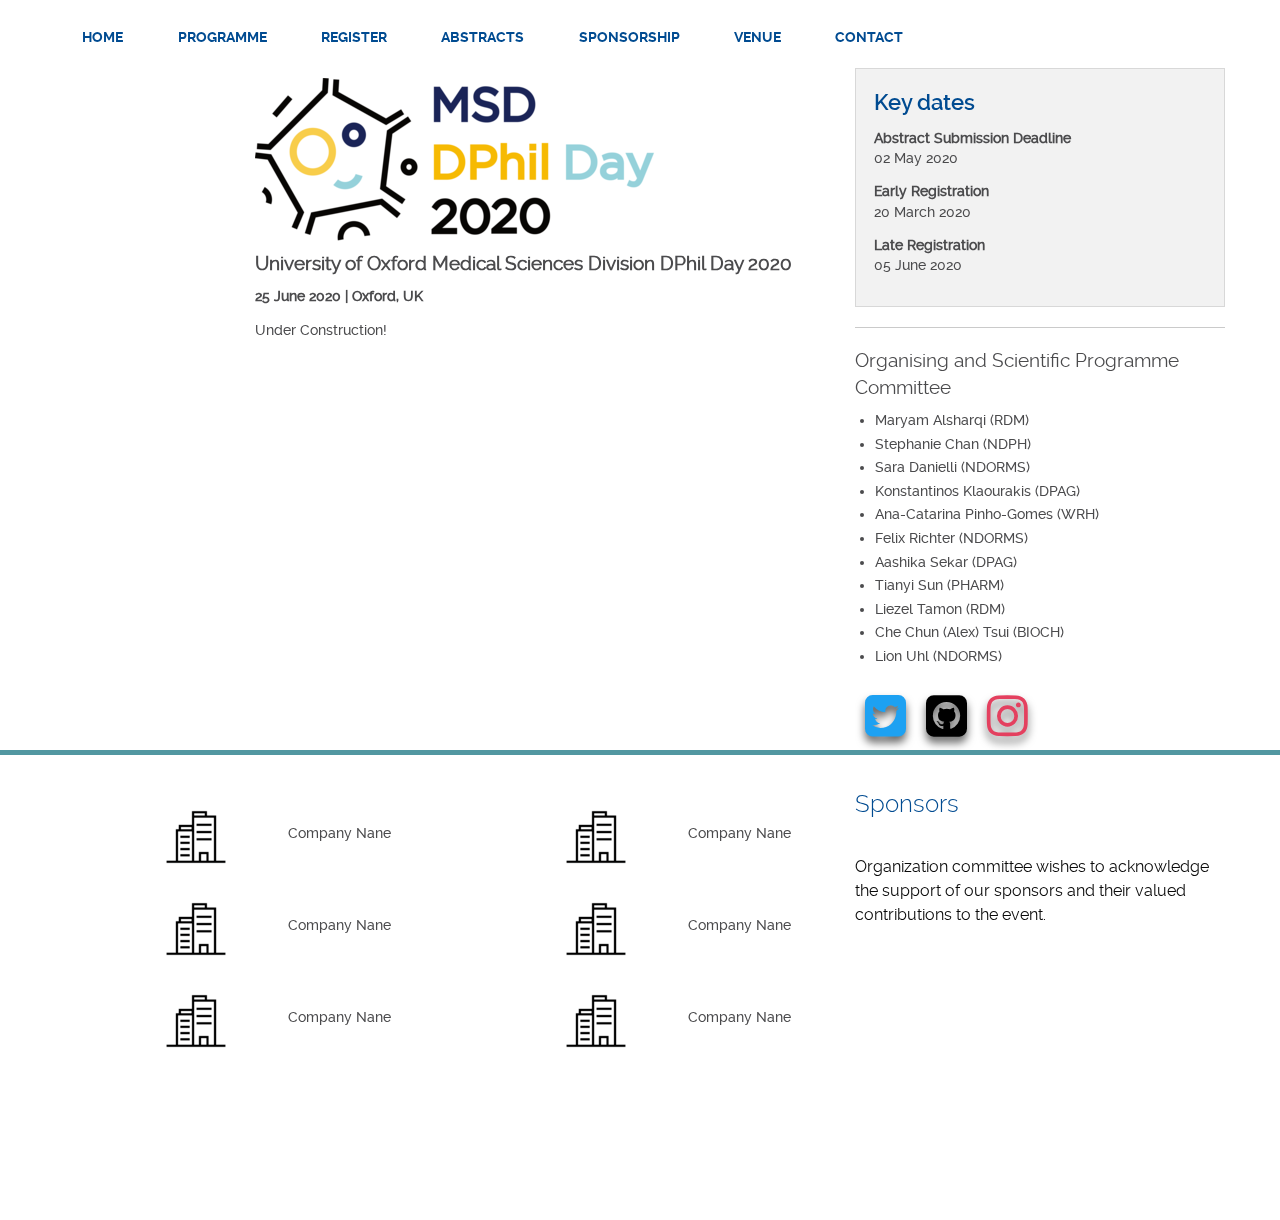
==== abstracts.html @ c2f9fc34 "Add files via upload" ====
<!DOCTYPE html>
<!--[if IE 9]><html class="lt-ie10" lang="en" > <![endif]-->
<html class="no-js" lang="en"><head>
<meta charset="utf-8">
<meta http-equiv="Content-Type" content="text/html; charset=utf-8" />
<meta name="viewport" content="width=device-width, initial-scale=1.0">    <title>MSD DPhil Day 2020</title>
<meta name="description" content="" />
<meta name="keywords" content="" />

<link rel="apple-touch-icon" sizes="180x180" href="img/favicons/apple-touch-icon.png">
<link rel="icon" type="image/png" href="img/favicons/favicon-32x32.png" sizes="32x32">
<link rel="icon" type="image/png" href="img/favicons/favicon-16x16.png" sizes="16x16">
<link rel="manifest" href="img/favicons/manifest.json">
<link rel="mask-icon" href="img/favicons/safari-pinned-tab.svg" color="#003a63">
<link rel="shortcut icon" href="favicons/favicon.ico">
<meta name="msapplication-config" content="/img/favicons/browserconfig.xml">
<meta name="theme-color" content="#003a63">

<link rel="stylesheet" href="includes/css/app.min.css">
<link rel="stylesheet" href="includes/css/foundation-icons.min.css">
<!--[if lt IE 9]>
<link rel="stylesheet" href="/includes/css/app-ie8.min.css" type="text/css" media="all">
<![endif]-->
<script src='https://www.google.com/recaptcha/api.js'></script></head>
<body>
<div class="page-container off-canvas-wrapper">
    <div class="off-canvas-wrapper-inner" data-off-canvas-wrapper>
        <div class="off-canvas position-left" id="offCanvasLeft" data-off-canvas data-position="left" data-force-top="true">
            <ul class="off-canvas-menu vertical menu" data-drilldown><li><label>Please select:</label></li><li><a href="#" data-toggle="offCanvasLeft" onclick="javascript:return null;" class='off-canvas-return'>Return to page »</a></li><li class='home-off-canvas'><a href="index.html">Home</a></li><li><a href="programme.html">Programme</a></li><li><a href="register.html">Register</a></li><li><a href="abstracts.html">Abstracts</a></li><li><a href="sponsorship.html">Sponsorship</a></li><li><a href="venue.html">Venue</a></li><li><a href="contact-us.html">Contact</a></li></ul>
        </div>

        <div class="off-canvas-content" data-off-canvas-content>
            <div class="mobile-menu hide-for-medium" data-sticky-container>
    <div class="hamburger-toggle sticky" data-sticky data-margin-top="0" data-toggle="offCanvasLeft">
        <button class="menu-icon" type="button"></button>
        <span class="hamburger-menu-text" data-toggle="offCanvasLeft">Menu</span>
    </div>
</div>


<div class="menu-bg full-width">
	<div class="row">
		<div class="small-10 columns">
            <div id="menu" class='show-for-medium'><!--menu panel--><ul><li class="home-link"><a href="index.html">Home</a></li><li><a href="programme.html">Programme</a></li><li><a href="register.html">Register</a></li><li><a href="abstracts.html">Abstracts</a></li><li><a href="sponsorship.html">Sponsorship</a></li><li><a href="venue.html">Venue</a></li><li><a href="contact-us.html">Contact</a></li></ul><!-- end of menu panel --></div>		</div>
	</div>
</div>

    
    <div class="row space-above">
        <div class="medium-2 columns">&nbsp;</div>
        <div class="medium-6 columns">
            <h2> </h2><h2><img alt=""  src="img/logo.png" /></h2>

<h3><b>University of Oxford Medical Sciences Division DPhil Day 2020</b></h3>

<p><b>25 June 2020 | Oxford, UK</b></p>

<p>Under Construction!</p>

<p>&nbsp;</p>
        </div>
        <div class="medium-4 columns">
            <div class='panel'><h2>Key dates</h2><p><strong>Abstract Submission Deadline</strong><br/>02 May 2020</p><p><strong>Early Registration</strong><br/>20 March 2020</p><p><strong>Late Registration </strong><br/>05 June 2020</p></div><h3></h3>

<p></p>

<hr />
<h3>Organising and Scientific Programme Committee</h3>

<ul>
	<li>Maryam Alsharqi (RDM)</li>
	<li>Stephanie Chan (NDPH)</li>
	<li>Sara Danielli (NDORMS)</li>
	<li>Konstantinos Klaourakis (DPAG)</li>
	<li>Ana-Catarina Pinho-Gomes (WRH)</li>
	<li>Felix Richter (NDORMS)</li>
	<li>Aashika Sekar (DPAG)</li>
	<li>Tianyi Sun (PHARM)</li>
	<li>Liezel Tamon (RDM)</li>
	<li>Che Chun (Alex) Tsui (BIOCH)</li>
	<li>Lion Uhl (NDORMS)</li>
</ul>
<link rel="stylesheet" href="https://maxcdn.bootstrapcdn.com/font-awesome/4.7.0/css/font-awesome.min.css">
<div class="wrapper">
   <a target="_blank" href="https://twitter.com/SuleymanSelim"><i class="fa fa-3x fa-twitter-square"></i></a>
   <a target="_blank" href="https://github.com/suleymanselim"><i class="fa fa-3x fa-github-square"></i></a>
   <a target="_blank" href="https://www.instagram.com/suleymanselim"><i class="fa fa-3x fa-instagram"></i>
</div></a>
        </div>
    </div>

</div><!-- end of off-canvas (normal) content-->

</div><!-- off-canvas-wrapper-inner wrapper -->

</div><!-- end of wrapper / page container-->
<!-- Footer -->
<div class="footer-full">

    <div class="row column">
        <h2></h2>
    </div>
    <div class='row'>
        <div class="medium-4 columns footer-logos">
            <div class="row s-row">
                <div class="small-7 columns"><a href="http://www.link-to-company.com/uk/" target="_blank"><img src="img/company.png" alt="Company Nane" style='height: 60px;'/></a>
                </div>
                <div class="small-5 columns"><p>Company Nane</p></div>
            </div>

            <div class="row s-row">
                <div class="small-7 columns">
                    <a href="https://www.link-to-company.com/" target="_blank"><img src="img/company.png" alt="Company Nane" style='height: 60px;'/></a>
                </div>
                <div class="small-5 columns"><p>Company Nane</p></div>
            </div>

            <div class="row s-row">
                <div class="small-7 columns">
                    <a href="http://www.link-to-company.com/" target="_blank"><img src="img/company.png" alt="Company Nane" style='height: 60px;'/></a>
                </div>
                <div class="small-5 columns"><p>Company Nane</p></div>
            </div>
        </div>
        <div class="medium-4 columns footer-logos">
            <div class="row s-row">
                <div class="small-7 columns"><a href="https://www.link-to-company.com/" target="_blank"><img alt="Company Nane" src="img/company.png"   style='height: 60px;'/></a>
                </div>
                <div class="small-5 columns"><p>Company Nane</p></div>
            </div>

            <div class="row s-row">
                <div class="small-7 columns">
                    <a href="https://www.link-to-company.com/" target="_blank"><img alt="Company Nane" src="img/company.png" style='height: 60px;'/></a>
                </div>
                <div class="small-5 columns"><p>Company Nane</p></div>
            </div>

            <div class="row s-row">
                <div class="small-7 columns">
                    <a href="http://www.link-to-company.com" target="_blank"><img src="img/company.png" alt="Company Nane" style='height: 60px;'/></a>
                </div>
                <div class="small-5 columns"><p>Company Nane</p></div>
            </div>

        </div>
        <div class="medium-4 columns">
            <p><h1>Sponsors</h1><br />
                Organization committee wishes to acknowledge the support of our sponsors and their valued contributions to the event.
            </p>
        </div>
    </div>

</body>
</html>
---- includes/css/app.min.css ----
@charset "UTF-8";@font-face{font-family:ralewayblack;src:url(/includes/fonts/raleway-black-webfont.eot);src:url(/includes/fonts/raleway-black-webfont.eot?#iefix) format("embedded-opentype"),url(/includes/fonts/raleway-black-webfont.woff2) format("woff2"),url(/includes/fonts/raleway-black-webfont.woff) format("woff"),url(/includes/fonts/raleway-black-webfont.ttf) format("truetype"),url(/includes/fonts/raleway-black-webfont.svg#ralewayblack) format("svg");font-weight:400;font-style:normal}@font-face{font-family:ralewaybold;src:url(/includes/fonts/raleway-bold-webfont.eot);src:url(/includes/fonts/raleway-bold-webfont.eot?#iefix) format("embedded-opentype"),url(/includes/fonts/raleway-bold-webfont.woff2) format("woff2"),url(/includes/fonts/raleway-bold-webfont.woff) format("woff"),url(/includes/fonts/raleway-bold-webfont.ttf) format("truetype"),url(/includes/fonts/raleway-bold-webfont.svg#ralewaybold) format("svg");font-weight:400;font-style:normal}@font-face{font-family:ralewayitalic;src:url(/includes/fonts/raleway-italic-webfont.eot);src:url(/includes/fonts/raleway-italic-webfont.eot?#iefix) format("embedded-opentype"),url(/includes/fonts/raleway-italic-webfont.woff2) format("woff2"),url(/includes/fonts/raleway-italic-webfont.woff) format("woff"),url(/includes/fonts/raleway-italic-webfont.ttf) format("truetype"),url(/includes/fonts/raleway-italic-webfont.svg#ralewayitalic) format("svg");font-weight:400;font-style:normal}@font-face{font-family:ralewaylight;src:url(/includes/fonts/raleway-light-webfont.eot);src:url(/includes/fonts/raleway-light-webfont.eot?#iefix) format("embedded-opentype"),url(/includes/fonts/raleway-light-webfont.woff2) format("woff2"),url(/includes/fonts/raleway-light-webfont.woff) format("woff"),url(/includes/fonts/raleway-light-webfont.ttf) format("truetype"),url(/includes/fonts/raleway-light-webfont.svg#ralewaylight) format("svg");font-weight:400;font-style:normal}@font-face{font-family:ralewaylight_italic;src:url(/includes/fonts/raleway-lightitalic-webfont.eot);src:url(/includes/fonts/raleway-lightitalic-webfont.eot?#iefix) format("embedded-opentype"),url(/includes/fonts/raleway-lightitalic-webfont.woff2) format("woff2"),url(/includes/fonts/raleway-lightitalic-webfont.woff) format("woff"),url(/includes/fonts/raleway-lightitalic-webfont.ttf) format("truetype"),url(/includes/fonts/raleway-lightitalic-webfont.svg#ralewaylight_italic) format("svg");font-weight:400;font-style:normal}@font-face{font-family:ralewaymedium;src:url(/includes/fonts/raleway-medium-webfont.eot);src:url(/includes/fonts/raleway-medium-webfont.eot?#iefix) format("embedded-opentype"),url(/includes/fonts/raleway-medium-webfont.woff2) format("woff2"),url(/includes/fonts/raleway-medium-webfont.woff) format("woff"),url(/includes/fonts/raleway-medium-webfont.ttf) format("truetype"),url(/includes/fonts/raleway-medium-webfont.svg#ralewaymedium) format("svg");font-weight:400;font-style:normal}@font-face{font-family:ralewaymedium_italic;src:url(/includes/fonts/raleway-mediumitalic-webfont.eot);src:url(/includes/fonts/raleway-mediumitalic-webfont.eot?#iefix) format("embedded-opentype"),url(/includes/fonts/raleway-mediumitalic-webfont.woff2) format("woff2"),url(/includes/fonts/raleway-mediumitalic-webfont.woff) format("woff"),url(/includes/fonts/raleway-mediumitalic-webfont.ttf) format("truetype"),url(/includes/fonts/raleway-mediumitalic-webfont.svg#ralewaymedium_italic) format("svg");font-weight:400;font-style:normal}@font-face{font-family:ralewayregular;src:url(/includes/fonts/raleway-regular-webfont.eot);src:url(/includes/fonts/raleway-regular-webfont.eot?#iefix) format("embedded-opentype"),url(/includes/fonts/raleway-regular-webfont.woff2) format("woff2"),url(/includes/fonts/raleway-regular-webfont.woff) format("woff"),url(/includes/fonts/raleway-regular-webfont.ttf) format("truetype"),url(/includes/fonts/raleway-regular-webfont.svg#ralewayregular) format("svg");font-weight:400;font-style:normal}@font-face{font-family:ralewaysemibold;src:url(/includes/fonts/raleway-semibold-webfont.eot);src:url(/includes/fonts/raleway-semibold-webfont.eot?#iefix) format("embedded-opentype"),url(/includes/fonts/raleway-semibold-webfont.woff2) format("woff2"),url(/includes/fonts/raleway-semibold-webfont.woff) format("woff"),url(/includes/fonts/raleway-semibold-webfont.ttf) format("truetype"),url(/includes/fonts/raleway-semibold-webfont.svg#ralewaysemibold) format("svg");font-weight:400;font-style:normal}
/*! normalize-scss | MIT/GPLv2 License | bit.ly/normalize-scss */html{font-family:sans-serif;line-height:1.15;-ms-text-size-adjust:100%;-webkit-text-size-adjust:100%}article,aside,footer,header,nav,section{display:block}h1{font-size:2em;margin:.67em 0}figcaption,figure{display:block}figure{margin:1em 40px}hr{box-sizing:content-box;overflow:visible}main{display:block}pre{font-family:monospace,monospace;font-size:1em}a{background-color:transparent;-webkit-text-decoration-skip:objects}a:active,a:hover{outline-width:0}abbr[title]{border-bottom:none;text-decoration:underline;text-decoration:underline dotted}b,strong{font-weight:inherit;font-weight:bolder}code,kbd,samp{font-family:monospace,monospace;font-size:1em}dfn{font-style:italic}mark{background-color:#ff0;color:#000}sub,sup{font-size:75%;line-height:0;position:relative;vertical-align:baseline}sub{bottom:-.25em}sup{top:-.5em}audio,video{display:inline-block}audio:not([controls]){display:none;height:0}img{border-style:none}svg:not(:root){overflow:hidden}button,input,optgroup,select,textarea{font-family:sans-serif;font-size:100%;line-height:1.15;margin:0}button{overflow:visible}button,select{text-transform:none}[type=reset],[type=submit],button,html [type=button]{-webkit-appearance:button}[type=button]::-moz-focus-inner,[type=reset]::-moz-focus-inner,[type=submit]::-moz-focus-inner,button::-moz-focus-inner{border-style:none;padding:0}[type=button]:-moz-focusring,[type=reset]:-moz-focusring,[type=submit]:-moz-focusring,button:-moz-focusring{outline:1px dotted ButtonText}input{overflow:visible}[type=checkbox],[type=radio]{box-sizing:border-box;padding:0}[type=number]::-webkit-inner-spin-button,[type=number]::-webkit-outer-spin-button{height:auto}[type=search]{-webkit-appearance:textfield;outline-offset:-2px}[type=search]::-webkit-search-cancel-button,[type=search]::-webkit-search-decoration{-webkit-appearance:none}::-webkit-file-upload-button{-webkit-appearance:button;font:inherit}fieldset{border:1px solid silver;margin:0 2px;padding:.35em .625em .75em}legend{box-sizing:border-box;display:table;padding:0;color:inherit;white-space:normal}progress{display:inline-block;vertical-align:baseline}textarea{overflow:auto}details{display:block}summary{display:list-item}menu{display:block}canvas{display:inline-block}[hidden],template{display:none}.foundation-mq{font-family:"small=0em&medium=40em&large=64em&xlarge=75em&xxlarge=90em"}html{box-sizing:border-box;font-size:100%}*,:after,:before{box-sizing:inherit}body{margin:0;padding:0;background:#fefefe;font-family:ralewayregular,Helvetica Neue,Helvetica,Roboto,Arial,sans-serif;font-weight:400;line-height:1.5;color:#0a0a0a;-webkit-font-smoothing:antialiased;-moz-osx-font-smoothing:grayscale}img{display:inline-block;vertical-align:middle;max-width:100%;height:auto;-ms-interpolation-mode:bicubic}textarea{height:auto;min-height:50px;border-radius:0}select{box-sizing:border-box;width:100%}.map_canvas embed,.map_canvas img,.map_canvas object,.mqa-display embed,.mqa-display img,.mqa-display object{max-width:none!important}button{padding:0;appearance:none;border:0;border-radius:0;background:transparent;line-height:1}[data-whatinput=mouse] button{outline:0}pre{overflow:auto}.is-visible{display:block!important}.is-hidden{display:none!important}.row{max-width:75rem;margin-right:auto;margin-left:auto}.row:after,.row:before{display:table;content:" "}.row:after{clear:both}.row.collapse>.column,.row.collapse>.columns{padding-right:0;padding-left:0}.row .row{margin-right:-.625rem;margin-left:-.625rem}@media print,screen and (min-width:40em){.row .row{margin-right:-.9375rem;margin-left:-.9375rem}}@media print,screen and (min-width:64em){.row .row{margin-right:-.9375rem;margin-left:-.9375rem}}.row .row.collapse{margin-right:0;margin-left:0}.row.expanded{max-width:none}.row.expanded .row{margin-right:auto;margin-left:auto}.row:not(.expanded) .row{max-width:none}.row.gutter-small>.column,.row.gutter-small>.columns{padding-right:.625rem;padding-left:.625rem}.row.gutter-medium>.column,.row.gutter-medium>.columns{padding-right:.9375rem;padding-left:.9375rem}.column,.columns{width:100%;float:left;padding-right:.625rem;padding-left:.625rem}@media print,screen and (min-width:40em){.column,.columns{padding-right:.9375rem;padding-left:.9375rem}}.column:last-child:not(:first-child),.columns:last-child:not(:first-child){float:right}.column.end:last-child:last-child,.end.columns:last-child:last-child{float:left}.column.row.row,.row.row.columns{float:none}.row .column.row.row,.row .row.row.columns{margin-right:0;margin-left:0;padding-right:0;padding-left:0}.small-1{width:8.33333%}.small-push-1{position:relative;left:8.33333%}.small-pull-1{position:relative;left:-8.33333%}.small-offset-0{margin-left:0}.small-2{width:16.66667%}.small-push-2{position:relative;left:16.66667%}.small-pull-2{position:relative;left:-16.66667%}.small-offset-1{margin-left:8.33333%}.small-3{width:25%}.small-push-3{position:relative;left:25%}.small-pull-3{position:relative;left:-25%}.small-offset-2{margin-left:16.66667%}.small-4{width:33.33333%}.small-push-4{position:relative;left:33.33333%}.small-pull-4{position:relative;left:-33.33333%}.small-offset-3{margin-left:25%}.small-5{width:41.66667%}.small-push-5{position:relative;left:41.66667%}.small-pull-5{position:relative;left:-41.66667%}.small-offset-4{margin-left:33.33333%}.small-6{width:50%}.small-push-6{position:relative;left:50%}.small-pull-6{position:relative;left:-50%}.small-offset-5{margin-left:41.66667%}.small-7{width:58.33333%}.small-push-7{position:relative;left:58.33333%}.small-pull-7{position:relative;left:-58.33333%}.small-offset-6{margin-left:50%}.small-8{width:66.66667%}.small-push-8{position:relative;left:66.66667%}.small-pull-8{position:relative;left:-66.66667%}.small-offset-7{margin-left:58.33333%}.small-9{width:75%}.small-push-9{position:relative;left:75%}.small-pull-9{position:relative;left:-75%}.small-offset-8{margin-left:66.66667%}.small-10{width:83.33333%}.small-push-10{position:relative;left:83.33333%}.small-pull-10{position:relative;left:-83.33333%}.small-offset-9{margin-left:75%}.small-11{width:91.66667%}.small-push-11{position:relative;left:91.66667%}.small-pull-11{position:relative;left:-91.66667%}.small-offset-10{margin-left:83.33333%}.small-12{width:100%}.small-offset-11{margin-left:91.66667%}.small-up-1>.column,.small-up-1>.columns{float:left;width:100%}.small-up-1>.column:nth-of-type(1n),.small-up-1>.columns:nth-of-type(1n){clear:none}.small-up-1>.column:nth-of-type(1n+1),.small-up-1>.columns:nth-of-type(1n+1){clear:both}.small-up-1>.column:last-child,.small-up-1>.columns:last-child{float:left}.small-up-2>.column,.small-up-2>.columns{float:left;width:50%}.small-up-2>.column:nth-of-type(1n),.small-up-2>.columns:nth-of-type(1n){clear:none}.small-up-2>.column:nth-of-type(odd),.small-up-2>.columns:nth-of-type(odd){clear:both}.small-up-2>.column:last-child,.small-up-2>.columns:last-child{float:left}.small-up-3>.column,.small-up-3>.columns{float:left;width:33.33333%}.small-up-3>.column:nth-of-type(1n),.small-up-3>.columns:nth-of-type(1n){clear:none}.small-up-3>.column:nth-of-type(3n+1),.small-up-3>.columns:nth-of-type(3n+1){clear:both}.small-up-3>.column:last-child,.small-up-3>.columns:last-child{float:left}.small-up-4>.column,.small-up-4>.columns{float:left;width:25%}.small-up-4>.column:nth-of-type(1n),.small-up-4>.columns:nth-of-type(1n){clear:none}.small-up-4>.column:nth-of-type(4n+1),.small-up-4>.columns:nth-of-type(4n+1){clear:both}.small-up-4>.column:last-child,.small-up-4>.columns:last-child{float:left}.small-up-5>.column,.small-up-5>.columns{float:left;width:20%}.small-up-5>.column:nth-of-type(1n),.small-up-5>.columns:nth-of-type(1n){clear:none}.small-up-5>.column:nth-of-type(5n+1),.small-up-5>.columns:nth-of-type(5n+1){clear:both}.small-up-5>.column:last-child,.small-up-5>.columns:last-child{float:left}.small-up-6>.column,.small-up-6>.columns{float:left;width:16.66667%}.small-up-6>.column:nth-of-type(1n),.small-up-6>.columns:nth-of-type(1n){clear:none}.small-up-6>.column:nth-of-type(6n+1),.small-up-6>.columns:nth-of-type(6n+1){clear:both}.small-up-6>.column:last-child,.small-up-6>.columns:last-child{float:left}.small-up-7>.column,.small-up-7>.columns{float:left;width:14.28571%}.small-up-7>.column:nth-of-type(1n),.small-up-7>.columns:nth-of-type(1n){clear:none}.small-up-7>.column:nth-of-type(7n+1),.small-up-7>.columns:nth-of-type(7n+1){clear:both}.small-up-7>.column:last-child,.small-up-7>.columns:last-child{float:left}.small-up-8>.column,.small-up-8>.columns{float:left;width:12.5%}.small-up-8>.column:nth-of-type(1n),.small-up-8>.columns:nth-of-type(1n){clear:none}.small-up-8>.column:nth-of-type(8n+1),.small-up-8>.columns:nth-of-type(8n+1){clear:both}.small-up-8>.column:last-child,.small-up-8>.columns:last-child{float:left}.small-collapse>.column,.small-collapse>.columns{padding-right:0;padding-left:0}.expanded.row .small-collapse.row,.small-collapse .row{margin-right:0;margin-left:0}.small-uncollapse>.column,.small-uncollapse>.columns{padding-right:.625rem;padding-left:.625rem}.small-centered{margin-right:auto;margin-left:auto}.small-centered,.small-centered:last-child:not(:first-child){float:none;clear:both}.small-pull-0,.small-push-0,.small-uncentered{position:static;float:left;margin-right:0;margin-left:0}@media print,screen and (min-width:40em){.medium-1{width:8.33333%}.medium-push-1{position:relative;left:8.33333%}.medium-pull-1{position:relative;left:-8.33333%}.medium-offset-0{margin-left:0}.medium-2{width:16.66667%}.medium-push-2{position:relative;left:16.66667%}.medium-pull-2{position:relative;left:-16.66667%}.medium-offset-1{margin-left:8.33333%}.medium-3{width:25%}.medium-push-3{position:relative;left:25%}.medium-pull-3{position:relative;left:-25%}.medium-offset-2{margin-left:16.66667%}.medium-4{width:33.33333%}.medium-push-4{position:relative;left:33.33333%}.medium-pull-4{position:relative;left:-33.33333%}.medium-offset-3{margin-left:25%}.medium-5{width:41.66667%}.medium-push-5{position:relative;left:41.66667%}.medium-pull-5{position:relative;left:-41.66667%}.medium-offset-4{margin-left:33.33333%}.medium-6{width:50%}.medium-push-6{position:relative;left:50%}.medium-pull-6{position:relative;left:-50%}.medium-offset-5{margin-left:41.66667%}.medium-7{width:58.33333%}.medium-push-7{position:relative;left:58.33333%}.medium-pull-7{position:relative;left:-58.33333%}.medium-offset-6{margin-left:50%}.medium-8{width:66.66667%}.medium-push-8{position:relative;left:66.66667%}.medium-pull-8{position:relative;left:-66.66667%}.medium-offset-7{margin-left:58.33333%}.medium-9{width:75%}.medium-push-9{position:relative;left:75%}.medium-pull-9{position:relative;left:-75%}.medium-offset-8{margin-left:66.66667%}.medium-10{width:83.33333%}.medium-push-10{position:relative;left:83.33333%}.medium-pull-10{position:relative;left:-83.33333%}.medium-offset-9{margin-left:75%}.medium-11{width:91.66667%}.medium-push-11{position:relative;left:91.66667%}.medium-pull-11{position:relative;left:-91.66667%}.medium-offset-10{margin-left:83.33333%}.medium-12{width:100%}.medium-offset-11{margin-left:91.66667%}.medium-up-1>.column,.medium-up-1>.columns{float:left;width:100%}.medium-up-1>.column:nth-of-type(1n),.medium-up-1>.columns:nth-of-type(1n){clear:none}.medium-up-1>.column:nth-of-type(1n+1),.medium-up-1>.columns:nth-of-type(1n+1){clear:both}.medium-up-1>.column:last-child,.medium-up-1>.columns:last-child{float:left}.medium-up-2>.column,.medium-up-2>.columns{float:left;width:50%}.medium-up-2>.column:nth-of-type(1n),.medium-up-2>.columns:nth-of-type(1n){clear:none}.medium-up-2>.column:nth-of-type(odd),.medium-up-2>.columns:nth-of-type(odd){clear:both}.medium-up-2>.column:last-child,.medium-up-2>.columns:last-child{float:left}.medium-up-3>.column,.medium-up-3>.columns{float:left;width:33.33333%}.medium-up-3>.column:nth-of-type(1n),.medium-up-3>.columns:nth-of-type(1n){clear:none}.medium-up-3>.column:nth-of-type(3n+1),.medium-up-3>.columns:nth-of-type(3n+1){clear:both}.medium-up-3>.column:last-child,.medium-up-3>.columns:last-child{float:left}.medium-up-4>.column,.medium-up-4>.columns{float:left;width:25%}.medium-up-4>.column:nth-of-type(1n),.medium-up-4>.columns:nth-of-type(1n){clear:none}.medium-up-4>.column:nth-of-type(4n+1),.medium-up-4>.columns:nth-of-type(4n+1){clear:both}.medium-up-4>.column:last-child,.medium-up-4>.columns:last-child{float:left}.medium-up-5>.column,.medium-up-5>.columns{float:left;width:20%}.medium-up-5>.column:nth-of-type(1n),.medium-up-5>.columns:nth-of-type(1n){clear:none}.medium-up-5>.column:nth-of-type(5n+1),.medium-up-5>.columns:nth-of-type(5n+1){clear:both}.medium-up-5>.column:last-child,.medium-up-5>.columns:last-child{float:left}.medium-up-6>.column,.medium-up-6>.columns{float:left;width:16.66667%}.medium-up-6>.column:nth-of-type(1n),.medium-up-6>.columns:nth-of-type(1n){clear:none}.medium-up-6>.column:nth-of-type(6n+1),.medium-up-6>.columns:nth-of-type(6n+1){clear:both}.medium-up-6>.column:last-child,.medium-up-6>.columns:last-child{float:left}.medium-up-7>.column,.medium-up-7>.columns{float:left;width:14.28571%}.medium-up-7>.column:nth-of-type(1n),.medium-up-7>.columns:nth-of-type(1n){clear:none}.medium-up-7>.column:nth-of-type(7n+1),.medium-up-7>.columns:nth-of-type(7n+1){clear:both}.medium-up-7>.column:last-child,.medium-up-7>.columns:last-child{float:left}.medium-up-8>.column,.medium-up-8>.columns{float:left;width:12.5%}.medium-up-8>.column:nth-of-type(1n),.medium-up-8>.columns:nth-of-type(1n){clear:none}.medium-up-8>.column:nth-of-type(8n+1),.medium-up-8>.columns:nth-of-type(8n+1){clear:both}.medium-up-8>.column:last-child,.medium-up-8>.columns:last-child{float:left}.medium-collapse>.column,.medium-collapse>.columns{padding-right:0;padding-left:0}.expanded.row .medium-collapse.row,.medium-collapse .row{margin-right:0;margin-left:0}.medium-uncollapse>.column,.medium-uncollapse>.columns{padding-right:.9375rem;padding-left:.9375rem}.medium-centered{margin-right:auto;margin-left:auto}.medium-centered,.medium-centered:last-child:not(:first-child){float:none;clear:both}.medium-pull-0,.medium-push-0,.medium-uncentered{position:static;float:left;margin-right:0;margin-left:0}}@media print,screen and (min-width:64em){.large-1{width:8.33333%}.large-push-1{position:relative;left:8.33333%}.large-pull-1{position:relative;left:-8.33333%}.large-offset-0{margin-left:0}.large-2{width:16.66667%}.large-push-2{position:relative;left:16.66667%}.large-pull-2{position:relative;left:-16.66667%}.large-offset-1{margin-left:8.33333%}.large-3{width:25%}.large-push-3{position:relative;left:25%}.large-pull-3{position:relative;left:-25%}.large-offset-2{margin-left:16.66667%}.large-4{width:33.33333%}.large-push-4{position:relative;left:33.33333%}.large-pull-4{position:relative;left:-33.33333%}.large-offset-3{margin-left:25%}.large-5{width:41.66667%}.large-push-5{position:relative;left:41.66667%}.large-pull-5{position:relative;left:-41.66667%}.large-offset-4{margin-left:33.33333%}.large-6{width:50%}.large-push-6{position:relative;left:50%}.large-pull-6{position:relative;left:-50%}.large-offset-5{margin-left:41.66667%}.large-7{width:58.33333%}.large-push-7{position:relative;left:58.33333%}.large-pull-7{position:relative;left:-58.33333%}.large-offset-6{margin-left:50%}.large-8{width:66.66667%}.large-push-8{position:relative;left:66.66667%}.large-pull-8{position:relative;left:-66.66667%}.large-offset-7{margin-left:58.33333%}.large-9{width:75%}.large-push-9{position:relative;left:75%}.large-pull-9{position:relative;left:-75%}.large-offset-8{margin-left:66.66667%}.large-10{width:83.33333%}.large-push-10{position:relative;left:83.33333%}.large-pull-10{position:relative;left:-83.33333%}.large-offset-9{margin-left:75%}.large-11{width:91.66667%}.large-push-11{position:relative;left:91.66667%}.large-pull-11{position:relative;left:-91.66667%}.large-offset-10{margin-left:83.33333%}.large-12{width:100%}.large-offset-11{margin-left:91.66667%}.large-up-1>.column,.large-up-1>.columns{float:left;width:100%}.large-up-1>.column:nth-of-type(1n),.large-up-1>.columns:nth-of-type(1n){clear:none}.large-up-1>.column:nth-of-type(1n+1),.large-up-1>.columns:nth-of-type(1n+1){clear:both}.large-up-1>.column:last-child,.large-up-1>.columns:last-child{float:left}.large-up-2>.column,.large-up-2>.columns{float:left;width:50%}.large-up-2>.column:nth-of-type(1n),.large-up-2>.columns:nth-of-type(1n){clear:none}.large-up-2>.column:nth-of-type(odd),.large-up-2>.columns:nth-of-type(odd){clear:both}.large-up-2>.column:last-child,.large-up-2>.columns:last-child{float:left}.large-up-3>.column,.large-up-3>.columns{float:left;width:33.33333%}.large-up-3>.column:nth-of-type(1n),.large-up-3>.columns:nth-of-type(1n){clear:none}.large-up-3>.column:nth-of-type(3n+1),.large-up-3>.columns:nth-of-type(3n+1){clear:both}.large-up-3>.column:last-child,.large-up-3>.columns:last-child{float:left}.large-up-4>.column,.large-up-4>.columns{float:left;width:25%}.large-up-4>.column:nth-of-type(1n),.large-up-4>.columns:nth-of-type(1n){clear:none}.large-up-4>.column:nth-of-type(4n+1),.large-up-4>.columns:nth-of-type(4n+1){clear:both}.large-up-4>.column:last-child,.large-up-4>.columns:last-child{float:left}.large-up-5>.column,.large-up-5>.columns{float:left;width:20%}.large-up-5>.column:nth-of-type(1n),.large-up-5>.columns:nth-of-type(1n){clear:none}.large-up-5>.column:nth-of-type(5n+1),.large-up-5>.columns:nth-of-type(5n+1){clear:both}.large-up-5>.column:last-child,.large-up-5>.columns:last-child{float:left}.large-up-6>.column,.large-up-6>.columns{float:left;width:16.66667%}.large-up-6>.column:nth-of-type(1n),.large-up-6>.columns:nth-of-type(1n){clear:none}.large-up-6>.column:nth-of-type(6n+1),.large-up-6>.columns:nth-of-type(6n+1){clear:both}.large-up-6>.column:last-child,.large-up-6>.columns:last-child{float:left}.large-up-7>.column,.large-up-7>.columns{float:left;width:14.28571%}.large-up-7>.column:nth-of-type(1n),.large-up-7>.columns:nth-of-type(1n){clear:none}.large-up-7>.column:nth-of-type(7n+1),.large-up-7>.columns:nth-of-type(7n+1){clear:both}.large-up-7>.column:last-child,.large-up-7>.columns:last-child{float:left}.large-up-8>.column,.large-up-8>.columns{float:left;width:12.5%}.large-up-8>.column:nth-of-type(1n),.large-up-8>.columns:nth-of-type(1n){clear:none}.large-up-8>.column:nth-of-type(8n+1),.large-up-8>.columns:nth-of-type(8n+1){clear:both}.large-up-8>.column:last-child,.large-up-8>.columns:last-child{float:left}.large-collapse>.column,.large-collapse>.columns{padding-right:0;padding-left:0}.expanded.row .large-collapse.row,.large-collapse .row{margin-right:0;margin-left:0}.large-uncollapse>.column,.large-uncollapse>.columns{padding-right:.9375rem;padding-left:.9375rem}.large-centered{margin-right:auto;margin-left:auto}.large-centered,.large-centered:last-child:not(:first-child){float:none;clear:both}.large-pull-0,.large-push-0,.large-uncentered{position:static;float:left;margin-right:0;margin-left:0}}.column-block{margin-bottom:1.25rem}.column-block>:last-child{margin-bottom:0}@media print,screen and (min-width:40em){.column-block{margin-bottom:1.875rem}.column-block>:last-child{margin-bottom:0}}blockquote,dd,div,dl,dt,form,h1,h2,h3,h4,h5,h6,li,ol,p,pre,td,th,ul{margin:0;padding:0}p{margin-bottom:1rem;font-size:inherit;line-height:1.6;text-rendering:optimizeLegibility}em,i{font-style:italic}b,em,i,strong{line-height:inherit}b,strong{font-weight:700}small{font-size:80%;line-height:inherit}h1,h2,h3,h4,h5,h6{font-family:ralewayregular,Helvetica Neue,Helvetica,Roboto,Arial,sans-serif;font-style:normal;font-weight:400;color:inherit;text-rendering:optimizeLegibility}h1 small,h2 small,h3 small,h4 small,h5 small,h6 small{line-height:0;color:#cacaca}h1,h2{line-height:1.4;margin-top:0;margin-bottom:.5rem}h2{font-size:1.25rem}h3{font-size:1.1875rem}h3,h4{line-height:1.4;margin-top:0;margin-bottom:.5rem}h4{font-size:1.125rem}h5{font-size:1.0625rem}h5,h6{line-height:1.4;margin-top:0;margin-bottom:.5rem}h6{font-size:1rem}@media print,screen and (min-width:40em){h1{font-size:3rem}h2{font-size:2.5rem}h3{font-size:1.9375rem}h4{font-size:1.5625rem}h5{font-size:1.25rem}h6{font-size:1rem}}a{line-height:inherit;color:#006991;text-decoration:none;cursor:pointer}a:focus,a:hover{color:#005a7d}a img{border:0}hr{clear:both;max-width:75rem;height:0;margin:1.25rem auto;border-top:0;border-right:0;border-bottom:1px solid #cacaca;border-left:0}dl,ol,ul{margin-bottom:1rem;list-style-position:outside;line-height:1.6}li{font-size:inherit}ul{list-style-type:disc}ol,ul{margin-left:1.25rem}ol ol,ol ul,ul ol,ul ul{margin-left:1.25rem;margin-bottom:0}dl{margin-bottom:1rem}dl dt{margin-bottom:.3rem;font-weight:700}blockquote{margin:0 0 1rem;padding:.5625rem 1.25rem 0 1.1875rem;border-left:1px solid #cacaca}blockquote,blockquote p{line-height:1.6;color:#8a8a8a}cite{display:block;font-size:.8125rem;color:#8a8a8a}cite:before{content:"— "}abbr{border-bottom:1px dotted #0a0a0a;color:#0a0a0a;cursor:help}figure{margin:0}code{padding:.125rem .3125rem .0625rem;border:1px solid #cacaca;font-weight:400}code,kbd{background-color:#e6e6e6;font-family:Consolas,Liberation Mono,Courier,monospace;color:#0a0a0a}kbd{margin:0;padding:.125rem .25rem 0}.subheader{margin-top:.2rem;margin-bottom:.5rem;font-weight:400;line-height:1.4;color:#8a8a8a}.lead{font-size:125%;line-height:1.6}.stat{font-size:2.5rem;line-height:1}p+.stat{margin-top:-1rem}.no-bullet{margin-left:0;list-style:none}.text-left{text-align:left}.text-right{text-align:right}.text-center{text-align:center}.text-justify{text-align:justify}@media print,screen and (min-width:40em){.medium-text-left{text-align:left}.medium-text-right{text-align:right}.medium-text-center{text-align:center}.medium-text-justify{text-align:justify}}@media print,screen and (min-width:64em){.large-text-left{text-align:left}.large-text-right{text-align:right}.large-text-center{text-align:center}.large-text-justify{text-align:justify}}.show-for-print{display:none!important}@media print{*{background:transparent!important;box-shadow:none!important;color:#000!important;text-shadow:none!important}.show-for-print{display:block!important}.hide-for-print{display:none!important}table.show-for-print{display:table!important}thead.show-for-print{display:table-header-group!important}tbody.show-for-print{display:table-row-group!important}tr.show-for-print{display:table-row!important}td.show-for-print,th.show-for-print{display:table-cell!important}a,a:visited{text-decoration:underline}a[href]:after{content:" (" attr(href) ")"}.ir a:after,a[href^="#"]:after,a[href^="javascript:"]:after{content:""}abbr[title]:after{content:" (" attr(title) ")"}blockquote,pre{border:1px solid #8a8a8a;page-break-inside:avoid}thead{display:table-header-group}img,tr{page-break-inside:avoid}img{max-width:100%!important}@page{margin:.5cm}h2,h3,p{orphans:3;widows:3}h2,h3{page-break-after:avoid}.print-break-inside{page-break-inside:auto}}[type=color],[type=date],[type=datetime-local],[type=datetime],[type=email],[type=month],[type=number],[type=password],[type=search],[type=tel],[type=text],[type=time],[type=url],[type=week],textarea{display:block;box-sizing:border-box;width:100%;height:2.4375rem;margin:0 0 1rem;padding:.5rem;border:1px solid #cacaca;border-radius:0;background-color:#fefefe;box-shadow:inset 0 1px 2px hsla(0,0%,4%,.1);font-family:inherit;font-size:1rem;font-weight:400;color:#0a0a0a;transition:box-shadow .5s,border-color .25s ease-in-out;appearance:none}[type=color]:focus,[type=date]:focus,[type=datetime-local]:focus,[type=datetime]:focus,[type=email]:focus,[type=month]:focus,[type=number]:focus,[type=password]:focus,[type=search]:focus,[type=tel]:focus,[type=text]:focus,[type=time]:focus,[type=url]:focus,[type=week]:focus,textarea:focus{outline:none;border:1px solid #8a8a8a;background-color:#fefefe;box-shadow:0 0 5px #cacaca;transition:box-shadow .5s,border-color .25s ease-in-out}textarea{max-width:100%}textarea[rows]{height:auto}input::placeholder,textarea::placeholder{color:#cacaca}input:disabled,input[readonly],textarea:disabled,textarea[readonly]{background-color:#e6e6e6;cursor:not-allowed}[type=button],[type=submit]{appearance:none;border-radius:0}input[type=search]{box-sizing:border-box}[type=checkbox],[type=file],[type=radio]{margin:0 0 1rem}[type=checkbox]+label,[type=radio]+label{display:inline-block;vertical-align:baseline;margin-left:.5rem;margin-right:1rem;margin-bottom:0}[type=checkbox]+label[for],[type=radio]+label[for]{cursor:pointer}label>[type=checkbox],label>[type=radio]{margin-right:.5rem}[type=file]{width:100%}label{display:block;margin:0;font-size:.875rem;font-weight:400;line-height:1.8;color:#0a0a0a}label.middle{margin:0 0 1rem;padding:.5625rem 0}.help-text{margin-top:-.5rem;font-size:.8125rem;font-style:italic;color:#0a0a0a}.input-group{display:table;width:100%;margin-bottom:1rem}.input-group>:first-child,.input-group>:last-child>*{border-radius:0 0 0 0}.input-group-button,.input-group-button a,.input-group-button button,.input-group-button input,.input-group-button label,.input-group-field,.input-group-label{margin:0;white-space:nowrap;display:table-cell;vertical-align:middle}.input-group-label{padding:0 1rem;border:1px solid #cacaca;background:#e6e6e6;color:#0a0a0a;text-align:center;white-space:nowrap;width:1%;height:100%}.input-group-label:first-child{border-right:0}.input-group-label:last-child{border-left:0}.input-group-field{border-radius:0;height:2.5rem}.input-group-button{padding-top:0;padding-bottom:0;text-align:center;width:1%;height:100%}.input-group-button a,.input-group-button button,.input-group-button input,.input-group-button label{height:2.5rem;padding-top:0;padding-bottom:0;font-size:1rem}.input-group .input-group-button{display:table-cell}fieldset{margin:0;padding:0;border:0}legend{max-width:100%;margin-bottom:.5rem}.fieldset{margin:1.125rem 0;padding:1.25rem;border:1px solid #cacaca}.fieldset legend{margin:0;margin-left:-.1875rem;padding:0 .1875rem;background:#fefefe}select{height:2.4375rem;margin:0 0 1rem;padding:.5rem;appearance:none;border:1px solid #cacaca;border-radius:0;background-color:#fefefe;font-family:inherit;font-size:1rem;line-height:normal;color:#0a0a0a;background-image:url("data:image/svg+xml;utf8,<svg xmlns='http://www.w3.org/2000/svg' version='1.1' width='32' height='24' viewBox='0 0 32 24'><polygon points='0,0 32,0 16,24' style='fill: rgb%28138, 138, 138%29'></polygon></svg>");background-origin:content-box;background-position:right -1rem center;background-repeat:no-repeat;background-size:9px 6px;padding-right:1.5rem;transition:box-shadow .5s,border-color .25s ease-in-out}@media screen and (min-width:0\0){select{background-image:url("[data-uri]")}}select:focus{outline:none;border:1px solid #8a8a8a;background-color:#fefefe;box-shadow:0 0 5px #cacaca;transition:box-shadow .5s,border-color .25s ease-in-out}select:disabled{background-color:#e6e6e6;cursor:not-allowed}select::-ms-expand{display:none}select[multiple]{height:auto;background-image:none}.is-invalid-input:not(:focus){border-color:#ec5840;background-color:#fcedeb}.is-invalid-input:not(:focus)::placeholder{color:#ec5840}.form-error,.is-invalid-label{color:#ec5840}.form-error{display:none;margin-top:-.5rem;margin-bottom:1rem;font-size:.75rem;font-weight:700}.form-error.is-visible{display:block}.button{display:inline-block;vertical-align:middle;margin:0 0 1rem;padding:.85em 1em;-webkit-appearance:none;border:1px solid transparent;border-radius:0;transition:background-color .25s ease-out,color .25s ease-out;font-size:.9rem;line-height:1;text-align:center;cursor:pointer;background-color:#006991;color:#fefefe}[data-whatinput=mouse] .button{outline:0}.button:focus,.button:hover{background-color:#00597b;color:#fefefe}.button.tiny{font-size:.6rem}.button.small{font-size:.75rem}.button.large{font-size:1.25rem}.button.expanded{display:block;width:100%;margin-right:0;margin-left:0}.button.primary{background-color:#006991;color:#fefefe}.button.primary:focus,.button.primary:hover{background-color:#005474;color:#fefefe}.button.secondary{background-color:#24b1aa;color:#0a0a0a}.button.secondary:focus,.button.secondary:hover{background-color:#1d8e88;color:#0a0a0a}.button.success{background-color:#3adb76;color:#0a0a0a}.button.success:focus,.button.success:hover{background-color:#22bb5b;color:#0a0a0a}.button.warning{background-color:#ffae00;color:#0a0a0a}.button.warning:focus,.button.warning:hover{background-color:#cc8b00;color:#0a0a0a}.button.alert{background-color:#ec5840;color:#0a0a0a}.button.alert:focus,.button.alert:hover{background-color:#da3116;color:#0a0a0a}.button.hollow{border:1px solid #006991;color:#006991}.button.hollow,.button.hollow:focus,.button.hollow:hover{background-color:transparent}.button.hollow:focus,.button.hollow:hover{border-color:#003549;color:#003549}.button.hollow.primary{border:1px solid #006991;color:#006991}.button.hollow.primary:focus,.button.hollow.primary:hover{border-color:#003549;color:#003549}.button.hollow.secondary{border:1px solid #24b1aa;color:#24b1aa}.button.hollow.secondary:focus,.button.hollow.secondary:hover{border-color:#125955;color:#125955}.button.hollow.success{border:1px solid #3adb76;color:#3adb76}.button.hollow.success:focus,.button.hollow.success:hover{border-color:#157539;color:#157539}.button.hollow.warning{border:1px solid #ffae00;color:#ffae00}.button.hollow.warning:focus,.button.hollow.warning:hover{border-color:#805700;color:#805700}.button.hollow.alert{border:1px solid #ec5840;color:#ec5840}.button.hollow.alert:focus,.button.hollow.alert:hover{border-color:#881f0e;color:#881f0e}.button.disabled,.button[disabled]{opacity:.25;cursor:not-allowed}.button.disabled,.button.disabled:focus,.button.disabled:hover,.button[disabled],.button[disabled]:focus,.button[disabled]:hover{background-color:#006991;color:#fefefe}.button.disabled.primary,.button[disabled].primary{opacity:.25;cursor:not-allowed}.button.disabled.primary,.button.disabled.primary:focus,.button.disabled.primary:hover,.button[disabled].primary,.button[disabled].primary:focus,.button[disabled].primary:hover{background-color:#006991;color:#fefefe}.button.disabled.secondary,.button[disabled].secondary{opacity:.25;cursor:not-allowed}.button.disabled.secondary,.button.disabled.secondary:focus,.button.disabled.secondary:hover,.button[disabled].secondary,.button[disabled].secondary:focus,.button[disabled].secondary:hover{background-color:#24b1aa;color:#0a0a0a}.button.disabled.success,.button[disabled].success{opacity:.25;cursor:not-allowed}.button.disabled.success,.button.disabled.success:focus,.button.disabled.success:hover,.button[disabled].success,.button[disabled].success:focus,.button[disabled].success:hover{background-color:#3adb76;color:#0a0a0a}.button.disabled.warning,.button[disabled].warning{opacity:.25;cursor:not-allowed}.button.disabled.warning,.button.disabled.warning:focus,.button.disabled.warning:hover,.button[disabled].warning,.button[disabled].warning:focus,.button[disabled].warning:hover{background-color:#ffae00;color:#0a0a0a}.button.disabled.alert,.button[disabled].alert{opacity:.25;cursor:not-allowed}.button.disabled.alert,.button.disabled.alert:focus,.button.disabled.alert:hover,.button[disabled].alert,.button[disabled].alert:focus,.button[disabled].alert:hover{background-color:#ec5840;color:#0a0a0a}.button.dropdown:after{display:block;width:0;height:0;border:.4em inset;content:"";border-bottom-width:0;border-top-style:solid;border-color:#fefefe transparent transparent;position:relative;top:.4em;display:inline-block;float:right;margin-left:1em}.button.dropdown.hollow.primary:after,.button.dropdown.hollow:after{border-top-color:#006991}.button.dropdown.hollow.secondary:after{border-top-color:#24b1aa}.button.dropdown.hollow.success:after{border-top-color:#3adb76}.button.dropdown.hollow.warning:after{border-top-color:#ffae00}.button.dropdown.hollow.alert:after{border-top-color:#ec5840}.button.arrow-only:after{top:-.1em;float:none;margin-left:0}.accordion{margin-left:0;background:#fefefe;list-style-type:none}.accordion-item:first-child>:first-child,.accordion-item:last-child>:last-child{border-radius:0 0 0 0}.accordion-title{position:relative;display:block;padding:1.25rem 1rem;border:1px solid #e6e6e6;border-bottom:0;font-size:.75rem;line-height:1;color:#006991}:last-child:not(.is-active)>.accordion-title{border-bottom:1px solid #e6e6e6;border-radius:0 0 0 0}.accordion-title:focus,.accordion-title:hover{background-color:#e6e6e6}.accordion-title:before{position:absolute;top:50%;right:1rem;margin-top:-.5rem;content:"+"}.is-active>.accordion-title:before{content:"\2013"}.accordion-content{display:none;padding:1rem;border:1px solid #e6e6e6;border-bottom:0;background-color:#fefefe;color:#0a0a0a}:last-child>.accordion-content:last-child{border-bottom:1px solid #e6e6e6}.is-accordion-submenu-parent>a{position:relative}.is-accordion-submenu-parent>a:after{display:block;width:0;height:0;border:6px inset;content:"";border-bottom-width:0;border-top-style:solid;border-color:#006991 transparent transparent;position:absolute;top:50%;margin-top:-3px;right:1rem}.is-accordion-submenu-parent[aria-expanded=true]>a:after{transform:rotate(180deg);transform-origin:50% 50%}.badge{display:inline-block;min-width:2.1em;padding:.3em;border-radius:50%;font-size:.6rem;text-align:center}.badge,.badge.primary{background:#006991;color:#fefefe}.badge.secondary{background:#24b1aa;color:#0a0a0a}.badge.success{background:#3adb76;color:#0a0a0a}.badge.warning{background:#ffae00;color:#0a0a0a}.badge.alert{background:#ec5840;color:#0a0a0a}.breadcrumbs{margin:0 0 1rem;list-style:none}.breadcrumbs:after,.breadcrumbs:before{display:table;content:" "}.breadcrumbs:after{clear:both}.breadcrumbs li{float:left;font-size:.6875rem;color:#0a0a0a;cursor:default;text-transform:uppercase}.breadcrumbs li:not(:last-child):after{position:relative;top:1px;margin:0 .75rem;opacity:1;content:"/";color:#cacaca}.breadcrumbs a{color:#006991}.breadcrumbs a:hover{text-decoration:underline}.breadcrumbs .disabled{color:#cacaca;cursor:not-allowed}.button-group{margin-bottom:1rem;font-size:0}.button-group:after,.button-group:before{display:table;content:" "}.button-group:after{clear:both}.button-group .button{margin:0;margin-right:1px;margin-bottom:1px;font-size:.9rem}.button-group .button:last-child{margin-right:0}.button-group.tiny .button{font-size:.6rem}.button-group.small .button{font-size:.75rem}.button-group.large .button{font-size:1.25rem}.button-group.expanded{margin-right:-1px}.button-group.expanded:after,.button-group.expanded:before{display:none}.button-group.expanded .button:first-child:last-child{width:100%}.button-group.expanded .button:first-child:nth-last-child(2),.button-group.expanded .button:first-child:nth-last-child(2):first-child:nth-last-child(2)~.button{display:inline-block;width:calc(50% - 1px);margin-right:1px}.button-group.expanded .button:first-child:nth-last-child(2):first-child:nth-last-child(2)~.button:last-child,.button-group.expanded .button:first-child:nth-last-child(2):last-child{margin-right:-6px}.button-group.expanded .button:first-child:nth-last-child(3),.button-group.expanded .button:first-child:nth-last-child(3):first-child:nth-last-child(3)~.button{display:inline-block;width:calc(33.33333% - 1px);margin-right:1px}.button-group.expanded .button:first-child:nth-last-child(3):first-child:nth-last-child(3)~.button:last-child,.button-group.expanded .button:first-child:nth-last-child(3):last-child{margin-right:-6px}.button-group.expanded .button:first-child:nth-last-child(4),.button-group.expanded .button:first-child:nth-last-child(4):first-child:nth-last-child(4)~.button{display:inline-block;width:calc(25% - 1px);margin-right:1px}.button-group.expanded .button:first-child:nth-last-child(4):first-child:nth-last-child(4)~.button:last-child,.button-group.expanded .button:first-child:nth-last-child(4):last-child{margin-right:-6px}.button-group.expanded .button:first-child:nth-last-child(5),.button-group.expanded .button:first-child:nth-last-child(5):first-child:nth-last-child(5)~.button{display:inline-block;width:calc(20% - 1px);margin-right:1px}.button-group.expanded .button:first-child:nth-last-child(5):first-child:nth-last-child(5)~.button:last-child,.button-group.expanded .button:first-child:nth-last-child(5):last-child{margin-right:-6px}.button-group.expanded .button:first-child:nth-last-child(6),.button-group.expanded .button:first-child:nth-last-child(6):first-child:nth-last-child(6)~.button{display:inline-block;width:calc(16.66667% - 1px);margin-right:1px}.button-group.expanded .button:first-child:nth-last-child(6):first-child:nth-last-child(6)~.button:last-child,.button-group.expanded .button:first-child:nth-last-child(6):last-child{margin-right:-6px}.button-group.primary .button{background-color:#006991;color:#fefefe}.button-group.primary .button:focus,.button-group.primary .button:hover{background-color:#005474;color:#fefefe}.button-group.secondary .button{background-color:#24b1aa;color:#0a0a0a}.button-group.secondary .button:focus,.button-group.secondary .button:hover{background-color:#1d8e88;color:#0a0a0a}.button-group.success .button{background-color:#3adb76;color:#0a0a0a}.button-group.success .button:focus,.button-group.success .button:hover{background-color:#22bb5b;color:#0a0a0a}.button-group.warning .button{background-color:#ffae00;color:#0a0a0a}.button-group.warning .button:focus,.button-group.warning .button:hover{background-color:#cc8b00;color:#0a0a0a}.button-group.alert .button{background-color:#ec5840;color:#0a0a0a}.button-group.alert .button:focus,.button-group.alert .button:hover{background-color:#da3116;color:#0a0a0a}.button-group.stacked-for-medium .button,.button-group.stacked-for-small .button,.button-group.stacked .button{width:100%}.button-group.stacked-for-medium .button:last-child,.button-group.stacked-for-small .button:last-child,.button-group.stacked .button:last-child{margin-bottom:0}@media print,screen and (min-width:40em){.button-group.stacked-for-small .button{width:auto;margin-bottom:0}}@media print,screen and (min-width:64em){.button-group.stacked-for-medium .button{width:auto;margin-bottom:0}}@media screen and (max-width:39.9375em){.button-group.stacked-for-small.expanded{display:block}.button-group.stacked-for-small.expanded .button{display:block;margin-right:0}}.callout{position:relative;margin:0 0 1rem;padding:1rem;border:1px solid hsla(0,0%,4%,.25);border-radius:0;background-color:#fff;color:#0a0a0a}.callout>:first-child{margin-top:0}.callout>:last-child{margin-bottom:0}.callout.primary{background-color:#c8f0ff;color:#0a0a0a}.callout.secondary{background-color:#daf7f6;color:#0a0a0a}.callout.success{background-color:#e1faea;color:#0a0a0a}.callout.warning{background-color:#fff3d9;color:#0a0a0a}.callout.alert{background-color:#fce6e2;color:#0a0a0a}.callout.small{padding:.5rem}.callout.large{padding:3rem}.card{margin-bottom:1rem;border:1px solid #e6e6e6;border-radius:0;background:#fefefe;box-shadow:none;overflow:hidden;color:#0a0a0a}.card>:last-child{margin-bottom:0}.card-divider{padding:1rem;background:#e6e6e6}.card-divider>:last-child{margin-bottom:0}.card-section{padding:1rem}.card-section>:last-child{margin-bottom:0}.close-button{position:absolute;color:#8a8a8a;cursor:pointer}[data-whatinput=mouse] .close-button{outline:0}.close-button:focus,.close-button:hover{color:#0a0a0a}.close-button.small{right:.66rem;top:.33em;font-size:1.5em;line-height:1}.close-button,.close-button.medium{right:1rem;top:.5rem;font-size:2em;line-height:1}.menu{margin:0;list-style-type:none}.menu>li{display:table-cell;vertical-align:middle}[data-whatinput=mouse] .menu>li{outline:0}.menu>li>a{display:block;padding:.7rem 1rem;line-height:1}.menu a,.menu button,.menu input,.menu select{margin-bottom:0}.menu>li>a i,.menu>li>a i+span,.menu>li>a img,.menu>li>a img+span,.menu>li>a svg,.menu>li>a svg+span{vertical-align:middle}.menu>li>a i,.menu>li>a img,.menu>li>a svg{margin-right:.25rem;display:inline-block}.menu.horizontal>li,.menu>li{display:table-cell}.menu.expanded{display:table;width:100%;table-layout:fixed}.menu.expanded>li:first-child:last-child{width:100%}.menu.vertical>li{display:block}@media print,screen and (min-width:40em){.menu.medium-horizontal>li{display:table-cell}.menu.medium-expanded{display:table;width:100%;table-layout:fixed}.menu.medium-expanded>li:first-child:last-child{width:100%}.menu.medium-vertical>li{display:block}}@media print,screen and (min-width:64em){.menu.large-horizontal>li{display:table-cell}.menu.large-expanded{display:table;width:100%;table-layout:fixed}.menu.large-expanded>li:first-child:last-child{width:100%}.menu.large-vertical>li{display:block}}.menu.simple li{display:inline-block;vertical-align:top;line-height:1}.menu.simple a{padding:0}.menu.simple li{margin-left:0;margin-right:1rem}.menu.simple.align-right li{margin-right:0;margin-left:1rem}.menu.align-right:after,.menu.align-right:before{display:table;content:" "}.menu.align-right:after{clear:both}.menu.align-right>li{float:right}.menu.icon-top>li>a{text-align:center}.menu.icon-top>li>a i,.menu.icon-top>li>a img,.menu.icon-top>li>a svg{display:block;margin:0 auto .25rem}.menu.icon-top.vertical a>span{margin:auto}.menu.nested{margin-left:1rem}.menu .active>a{background:#006991;color:#fefefe}.menu.menu-bordered li{border:1px solid #e6e6e6}.menu.menu-bordered li:not(:first-child){border-top:0}.menu.menu-hover li:hover{background-color:#e6e6e6}.menu-text{padding-top:0;padding-bottom:0;padding:.7rem 1rem;font-weight:700;line-height:1;color:inherit}.menu-centered{text-align:center}.menu-centered>.menu{display:inline-block;vertical-align:top}.no-js [data-responsive-menu] ul{display:none}.menu-icon{position:relative;display:inline-block;vertical-align:middle;width:20px;height:16px;cursor:pointer}.menu-icon:after{position:absolute;top:0;left:0;display:block;width:100%;height:2px;background:#fefefe;box-shadow:0 7px 0 #fefefe,0 14px 0 #fefefe;content:""}.menu-icon:hover:after{background:#cacaca;box-shadow:0 7px 0 #cacaca,0 14px 0 #cacaca}.menu-icon.dark{position:relative;display:inline-block;vertical-align:middle;width:20px;height:16px;cursor:pointer}.menu-icon.dark:after{position:absolute;top:0;left:0;display:block;width:100%;height:2px;background:#0a0a0a;box-shadow:0 7px 0 #0a0a0a,0 14px 0 #0a0a0a;content:""}.menu-icon.dark:hover:after{background:#8a8a8a;box-shadow:0 7px 0 #8a8a8a,0 14px 0 #8a8a8a}.is-drilldown{position:relative;overflow:hidden}.is-drilldown li{display:block}.is-drilldown.animate-height{transition:height .5s}.is-drilldown-submenu{position:absolute;top:0;left:100%;z-index:-1;width:100%;background:#fefefe;transition:transform .15s linear}.is-drilldown-submenu.is-active{z-index:1;display:block;transform:translateX(-100%)}.is-drilldown-submenu.is-closing{transform:translateX(100%)}.drilldown-submenu-cover-previous{min-height:100%}.is-drilldown-submenu-parent>a{position:relative}.is-drilldown-submenu-parent>a:after{display:block;width:0;height:0;border:6px inset;content:"";border-right-width:0;border-left-style:solid;border-color:transparent transparent transparent #006991;position:absolute;top:50%;margin-top:-6px;right:1rem}.js-drilldown-back>a:before{display:block;width:0;height:0;border:6px inset;content:"";border-right-style:solid;border-color:transparent #006991 transparent transparent;display:inline-block;vertical-align:middle;margin-right:.75rem;border-left-width:0}.dropdown-pane{position:absolute;z-index:10;display:block;width:300px;padding:1rem;visibility:hidden;border:1px solid #cacaca;border-radius:0;background-color:#fefefe;font-size:1rem}.dropdown-pane.is-open{visibility:visible}.dropdown-pane.tiny{width:100px}.dropdown-pane.small{width:200px}.dropdown-pane.large{width:400px}.dropdown.menu>li.opens-left>.is-dropdown-submenu{top:100%;right:0;left:auto}.dropdown.menu>li.opens-right>.is-dropdown-submenu{top:100%;right:auto;left:0}.dropdown.menu>li.is-dropdown-submenu-parent>a{position:relative;padding-right:1.5rem}.dropdown.menu>li.is-dropdown-submenu-parent>a:after{display:block;width:0;height:0;border:6px inset;content:"";border-bottom-width:0;border-top-style:solid;border-color:#006991 transparent transparent;right:5px;margin-top:-3px}[data-whatinput=mouse] .dropdown.menu a{outline:0}.no-js .dropdown.menu ul{display:none}.dropdown.menu.vertical>li .is-dropdown-submenu{top:0}.dropdown.menu.vertical>li.opens-left>.is-dropdown-submenu{right:100%;left:auto}.dropdown.menu.vertical>li.opens-right>.is-dropdown-submenu{right:auto;left:100%}.dropdown.menu.vertical>li>a:after{right:14px}.dropdown.menu.vertical>li.opens-left>a:after{display:block;width:0;height:0;border:6px inset;content:"";border-left-width:0;border-right-style:solid;border-color:transparent #006991 transparent transparent}.dropdown.menu.vertical>li.opens-right>a:after{display:block;width:0;height:0;border:6px inset;content:"";border-right-width:0;border-left-style:solid;border-color:transparent transparent transparent #006991}@media print,screen and (min-width:40em){.dropdown.menu.medium-horizontal>li.opens-left>.is-dropdown-submenu{top:100%;right:0;left:auto}.dropdown.menu.medium-horizontal>li.opens-right>.is-dropdown-submenu{top:100%;right:auto;left:0}.dropdown.menu.medium-horizontal>li.is-dropdown-submenu-parent>a{position:relative;padding-right:1.5rem}.dropdown.menu.medium-horizontal>li.is-dropdown-submenu-parent>a:after{display:block;width:0;height:0;border:6px inset;content:"";border-bottom-width:0;border-top-style:solid;border-color:#006991 transparent transparent;right:5px;margin-top:-3px}.dropdown.menu.medium-vertical>li .is-dropdown-submenu{top:0}.dropdown.menu.medium-vertical>li.opens-left>.is-dropdown-submenu{right:100%;left:auto}.dropdown.menu.medium-vertical>li.opens-right>.is-dropdown-submenu{right:auto;left:100%}.dropdown.menu.medium-vertical>li>a:after{right:14px}.dropdown.menu.medium-vertical>li.opens-left>a:after{display:block;width:0;height:0;border:6px inset;content:"";border-left-width:0;border-right-style:solid;border-color:transparent #006991 transparent transparent}.dropdown.menu.medium-vertical>li.opens-right>a:after{display:block;width:0;height:0;border:6px inset;content:"";border-right-width:0;border-left-style:solid;border-color:transparent transparent transparent #006991}}@media print,screen and (min-width:64em){.dropdown.menu.large-horizontal>li.opens-left>.is-dropdown-submenu{top:100%;right:0;left:auto}.dropdown.menu.large-horizontal>li.opens-right>.is-dropdown-submenu{top:100%;right:auto;left:0}.dropdown.menu.large-horizontal>li.is-dropdown-submenu-parent>a{position:relative;padding-right:1.5rem}.dropdown.menu.large-horizontal>li.is-dropdown-submenu-parent>a:after{display:block;width:0;height:0;border:6px inset;content:"";border-bottom-width:0;border-top-style:solid;border-color:#006991 transparent transparent;right:5px;margin-top:-3px}.dropdown.menu.large-vertical>li .is-dropdown-submenu{top:0}.dropdown.menu.large-vertical>li.opens-left>.is-dropdown-submenu{right:100%;left:auto}.dropdown.menu.large-vertical>li.opens-right>.is-dropdown-submenu{right:auto;left:100%}.dropdown.menu.large-vertical>li>a:after{right:14px}.dropdown.menu.large-vertical>li.opens-left>a:after{display:block;width:0;height:0;border:6px inset;content:"";border-left-width:0;border-right-style:solid;border-color:transparent #006991 transparent transparent}.dropdown.menu.large-vertical>li.opens-right>a:after{display:block;width:0;height:0;border:6px inset;content:"";border-right-width:0;border-left-style:solid;border-color:transparent transparent transparent #006991}}.dropdown.menu.align-right .is-dropdown-submenu.first-sub{top:100%;right:0;left:auto}.is-dropdown-menu.vertical{width:100px}.is-dropdown-menu.vertical.align-right{float:right}.is-dropdown-submenu-parent{position:relative}.is-dropdown-submenu-parent a:after{position:absolute;top:50%;right:5px;margin-top:-6px}.is-dropdown-submenu-parent.opens-inner>.is-dropdown-submenu{top:100%;left:auto}.is-dropdown-submenu-parent.opens-left>.is-dropdown-submenu{right:100%;left:auto}.is-dropdown-submenu-parent.opens-right>.is-dropdown-submenu{right:auto;left:100%}.is-dropdown-submenu{position:absolute;top:0;left:100%;z-index:1;display:none;min-width:200px;border:1px solid #cacaca;background:#fefefe}.is-dropdown-submenu .is-dropdown-submenu-parent>a:after{right:14px}.is-dropdown-submenu .is-dropdown-submenu-parent.opens-left>a:after{display:block;width:0;height:0;border:6px inset;content:"";border-left-width:0;border-right-style:solid;border-color:transparent #006991 transparent transparent}.is-dropdown-submenu .is-dropdown-submenu-parent.opens-right>a:after{display:block;width:0;height:0;border:6px inset;content:"";border-right-width:0;border-left-style:solid;border-color:transparent transparent transparent #006991}.is-dropdown-submenu .is-dropdown-submenu{margin-top:-1px}.is-dropdown-submenu>li{width:100%}.is-dropdown-submenu.js-dropdown-active{display:block}.flex-video,.responsive-embed{position:relative;height:0;margin-bottom:1rem;padding-bottom:75%;overflow:hidden}.flex-video embed,.flex-video iframe,.flex-video object,.flex-video video,.responsive-embed embed,.responsive-embed iframe,.responsive-embed object,.responsive-embed video{position:absolute;top:0;left:0;width:100%;height:100%}.flex-video.widescreen,.responsive-embed.widescreen{padding-bottom:56.25%}.label{display:inline-block;padding:.33333rem .5rem;border-radius:0;font-size:.8rem;line-height:1;white-space:nowrap;cursor:default}.label,.label.primary{background:#006991;color:#fefefe}.label.secondary{background:#24b1aa;color:#0a0a0a}.label.success{background:#3adb76;color:#0a0a0a}.label.warning{background:#ffae00;color:#0a0a0a}.label.alert{background:#ec5840;color:#0a0a0a}.media-object{display:block;margin-bottom:1rem}.media-object img{max-width:none}@media screen and (max-width:39.9375em){.media-object.stack-for-small .media-object-section{padding:0;padding-bottom:1rem;display:block}.media-object.stack-for-small .media-object-section img{width:100%}}.media-object-section{display:table-cell;vertical-align:top}.media-object-section:first-child{padding-right:1rem}.media-object-section:last-child:not(:nth-child(2)){padding-left:1rem}.media-object-section>:last-child{margin-bottom:0}.media-object-section.middle{vertical-align:middle}.media-object-section.bottom{vertical-align:bottom}.is-off-canvas-open{overflow:hidden}.js-off-canvas-overlay{position:absolute;top:0;left:0;width:100%;height:100%;transition:opacity .5s ease,visibility .5s ease;background:hsla(0,0%,100%,.25);opacity:0;visibility:hidden;overflow:hidden}.js-off-canvas-overlay.is-visible{opacity:1;visibility:visible}.js-off-canvas-overlay.is-closable{cursor:pointer}.js-off-canvas-overlay.is-overlay-absolute{position:absolute}.js-off-canvas-overlay.is-overlay-fixed{position:fixed}.off-canvas-wrapper{position:relative;overflow:hidden}.off-canvas{position:fixed;z-index:1;transition:transform .5s ease;backface-visibility:hidden;background:#e6e6e6}[data-whatinput=mouse] .off-canvas{outline:0}.off-canvas.is-transition-overlap{z-index:10}.off-canvas.is-transition-overlap.is-open{box-shadow:0 0 10px hsla(0,0%,4%,.7)}.off-canvas.is-open{transform:translate(0)}.off-canvas-absolute{position:absolute;z-index:1;transition:transform .5s ease;backface-visibility:hidden;background:#e6e6e6}[data-whatinput=mouse] .off-canvas-absolute{outline:0}.off-canvas-absolute.is-transition-overlap{z-index:10}.off-canvas-absolute.is-transition-overlap.is-open{box-shadow:0 0 10px hsla(0,0%,4%,.7)}.off-canvas-absolute.is-open{transform:translate(0)}.position-left{top:0;left:0;width:250px;height:100%;transform:translateX(-250px);overflow-y:auto}.position-left.is-open~.off-canvas-content{transform:translateX(250px)}.position-left.is-transition-push:after{position:absolute;top:0;right:0;height:100%;width:1px;box-shadow:0 0 10px hsla(0,0%,4%,.7);content:" "}.position-left.is-transition-overlap.is-open~.off-canvas-content{transform:none}.position-right{top:0;right:0;width:250px;height:100%;transform:translateX(250px);overflow-y:auto}.position-right.is-open~.off-canvas-content{transform:translateX(-250px)}.position-right.is-transition-push:after{position:absolute;top:0;left:0;height:100%;width:1px;box-shadow:0 0 10px hsla(0,0%,4%,.7);content:" "}.position-right.is-transition-overlap.is-open~.off-canvas-content{transform:none}.position-top{top:0;left:0;width:100%;height:250px;transform:translateY(-250px);overflow-x:auto}.position-top.is-open~.off-canvas-content{transform:translateY(250px)}.position-top.is-transition-push:after{position:absolute;bottom:0;left:0;height:1px;width:100%;box-shadow:0 0 10px hsla(0,0%,4%,.7);content:" "}.position-top.is-transition-overlap.is-open~.off-canvas-content{transform:none}.position-bottom{bottom:0;left:0;width:100%;height:250px;transform:translateY(250px);overflow-x:auto}.position-bottom.is-open~.off-canvas-content{transform:translateY(-250px)}.position-bottom.is-transition-push:after{position:absolute;top:0;left:0;height:1px;width:100%;box-shadow:0 0 10px hsla(0,0%,4%,.7);content:" "}.position-bottom.is-transition-overlap.is-open~.off-canvas-content{transform:none}.off-canvas-content{transition:transform .5s ease;backface-visibility:hidden}@media print,screen and (min-width:40em){.position-left.reveal-for-medium{transform:none;z-index:1}.position-left.reveal-for-medium~.off-canvas-content{margin-left:250px}.position-right.reveal-for-medium{transform:none;z-index:1}.position-right.reveal-for-medium~.off-canvas-content{margin-right:250px}.position-top.reveal-for-medium{transform:none;z-index:1}.position-top.reveal-for-medium~.off-canvas-content{margin-top:250px}.position-bottom.reveal-for-medium{transform:none;z-index:1}.position-bottom.reveal-for-medium~.off-canvas-content{margin-bottom:250px}}@media print,screen and (min-width:64em){.position-left.reveal-for-large{transform:none;z-index:1}.position-left.reveal-for-large~.off-canvas-content{margin-left:250px}.position-right.reveal-for-large{transform:none;z-index:1}.position-right.reveal-for-large~.off-canvas-content{margin-right:250px}.position-top.reveal-for-large{transform:none;z-index:1}.position-top.reveal-for-large~.off-canvas-content{margin-top:250px}.position-bottom.reveal-for-large{transform:none;z-index:1}.position-bottom.reveal-for-large~.off-canvas-content{margin-bottom:250px}}.orbit,.orbit-container{position:relative}.orbit-container{height:0;margin:0;list-style:none;overflow:hidden}.orbit-slide{width:100%}.orbit-slide.no-motionui.is-active{top:0;left:0}.orbit-figure{margin:0}.orbit-image{width:100%;max-width:100%;margin:0}.orbit-caption{bottom:0;width:100%;margin-bottom:0;background-color:hsla(0,0%,4%,.5)}.orbit-caption,.orbit-next,.orbit-previous{position:absolute;padding:1rem;color:#fefefe}.orbit-next,.orbit-previous{top:50%;transform:translateY(-50%);z-index:10}[data-whatinput=mouse] .orbit-next,[data-whatinput=mouse] .orbit-previous{outline:0}.orbit-next:active,.orbit-next:focus,.orbit-next:hover,.orbit-previous:active,.orbit-previous:focus,.orbit-previous:hover{background-color:hsla(0,0%,4%,.5)}.orbit-previous{left:0}.orbit-next{left:auto;right:0}.orbit-bullets{position:relative;margin-top:.8rem;margin-bottom:.8rem;text-align:center}[data-whatinput=mouse] .orbit-bullets{outline:0}.orbit-bullets button{width:1.2rem;height:1.2rem;margin:.1rem;border-radius:50%;background-color:#cacaca}.orbit-bullets button.is-active,.orbit-bullets button:hover{background-color:#8a8a8a}.pagination{margin-left:0;margin-bottom:1rem}.pagination:after,.pagination:before{display:table;content:" "}.pagination:after{clear:both}.pagination li{margin-right:.0625rem;border-radius:0;font-size:.875rem;display:none}.pagination li:first-child,.pagination li:last-child{display:inline-block}@media print,screen and (min-width:40em){.pagination li{display:inline-block}}.pagination a,.pagination button{display:block;padding:.1875rem .625rem;border-radius:0;color:#0a0a0a}.pagination a:hover,.pagination button:hover{background:#e6e6e6}.pagination .current{padding:.1875rem .625rem;background:#006991;color:#fefefe;cursor:default}.pagination .disabled{padding:.1875rem .625rem;color:#cacaca;cursor:not-allowed}.pagination .disabled:hover{background:transparent}.pagination .ellipsis:after{padding:.1875rem .625rem;content:"\2026";color:#0a0a0a}.pagination-previous.disabled:before,.pagination-previous a:before{display:inline-block;margin-right:.5rem;content:"\00ab"}.pagination-next.disabled:after,.pagination-next a:after{display:inline-block;margin-left:.5rem;content:"\00bb"}.progress{height:1rem;margin-bottom:1rem;border-radius:0;background-color:#cacaca}.progress.primary .progress-meter{background-color:#006991}.progress.secondary .progress-meter{background-color:#24b1aa}.progress.success .progress-meter{background-color:#3adb76}.progress.warning .progress-meter{background-color:#ffae00}.progress.alert .progress-meter{background-color:#ec5840}.progress-meter{position:relative;display:block;width:0;height:100%;background-color:#006991}.progress-meter-text{top:50%;left:50%;transform:translate(-50%,-50%);position:absolute;margin:0;font-size:.75rem;font-weight:700;color:#fefefe;white-space:nowrap}.slider{position:relative;height:.5rem;margin-top:1.25rem;margin-bottom:2.25rem;background-color:#e6e6e6;cursor:pointer;user-select:none;touch-action:none}.slider-fill{position:absolute;top:0;left:0;display:inline-block;max-width:100%;height:.5rem;background-color:#cacaca;transition:all .2s ease-in-out}.slider-fill.is-dragging{transition:all 0s linear}.slider-handle{top:50%;transform:translateY(-50%);position:absolute;left:0;z-index:1;display:inline-block;width:1.4rem;height:1.4rem;border-radius:0;background-color:#006991;transition:all .2s ease-in-out;touch-action:manipulation}[data-whatinput=mouse] .slider-handle{outline:0}.slider-handle:hover{background-color:#00597b}.slider-handle.is-dragging{transition:all 0s linear}.slider.disabled,.slider[disabled]{opacity:.25;cursor:not-allowed}.slider.vertical{display:inline-block;width:.5rem;height:12.5rem;margin:0 1.25rem;transform:scaleY(-1)}.slider.vertical .slider-fill{top:0;width:.5rem;max-height:100%}.slider.vertical .slider-handle{position:absolute;top:0;left:50%;width:1.4rem;height:1.4rem;transform:translateX(-50%)}.sticky,.sticky-container{position:relative}.sticky{z-index:0;transform:translateZ(0)}.sticky.is-stuck{position:fixed;z-index:5}.sticky.is-stuck.is-at-top{top:0}.sticky.is-stuck.is-at-bottom{bottom:0}.sticky.is-anchored{position:relative;right:auto;left:auto}.sticky.is-anchored.is-at-bottom{bottom:0}body.is-reveal-open{overflow:hidden}html.is-reveal-open,html.is-reveal-open body{min-height:100%;overflow:hidden;position:fixed;user-select:none}.reveal-overlay{position:fixed;top:0;right:0;bottom:0;left:0;z-index:1005;display:none;background-color:hsla(0,0%,4%,.45);overflow-y:scroll}.reveal{z-index:1006;backface-visibility:hidden;display:none;padding:1rem;border:1px solid #cacaca;border-radius:0;background-color:#fefefe;position:relative;top:100px;margin-right:auto;margin-left:auto;overflow-y:auto}[data-whatinput=mouse] .reveal{outline:0}@media print,screen and (min-width:40em){.reveal{min-height:0}}.reveal .column,.reveal .columns{min-width:0}.reveal>:last-child{margin-bottom:0}@media print,screen and (min-width:40em){.reveal{width:600px;max-width:75rem}}@media print,screen and (min-width:40em){.reveal .reveal{right:auto;left:auto;margin:0 auto}}.reveal.collapse{padding:0}@media print,screen and (min-width:40em){.reveal.tiny{width:30%;max-width:75rem}}@media print,screen and (min-width:40em){.reveal.small{width:50%;max-width:75rem}}@media print,screen and (min-width:40em){.reveal.large{width:90%;max-width:75rem}}.reveal.full{top:0;left:0;width:100%;max-width:none;height:100%;height:100vh;min-height:100vh;margin-left:0;border:0;border-radius:0}@media screen and (max-width:39.9375em){.reveal{top:0;left:0;width:100%;max-width:none;height:100%;height:100vh;min-height:100vh;margin-left:0;border:0;border-radius:0}}.reveal.without-overlay{position:fixed}.switch{height:2rem;position:relative;margin-bottom:1rem;outline:0;font-size:.875rem;font-weight:700;color:#fefefe;user-select:none}.switch-input{position:absolute;margin-bottom:0;opacity:0}.switch-paddle{position:relative;display:block;width:4rem;height:2rem;border-radius:0;background:#cacaca;transition:all .25s ease-out;font-weight:inherit;color:inherit;cursor:pointer}input+.switch-paddle{margin:0}.switch-paddle:after{position:absolute;top:.25rem;left:.25rem;display:block;width:1.5rem;height:1.5rem;transform:translateZ(0);border-radius:0;background:#fefefe;transition:all .25s ease-out;content:""}input:checked~.switch-paddle{background:#006991}input:checked~.switch-paddle:after{left:2.25rem}[data-whatinput=mouse] input:focus~.switch-paddle{outline:0}.switch-active,.switch-inactive{position:absolute;top:50%;transform:translateY(-50%)}.switch-active{left:8%;display:none}input:checked+label>.switch-active{display:block}.switch-inactive{right:15%}input:checked+label>.switch-inactive{display:none}.switch.tiny{height:1.5rem}.switch.tiny .switch-paddle{width:3rem;height:1.5rem;font-size:.625rem}.switch.tiny .switch-paddle:after{top:.25rem;left:.25rem;width:1rem;height:1rem}.switch.tiny input:checked~.switch-paddle:after{left:1.75rem}.switch.small{height:1.75rem}.switch.small .switch-paddle{width:3.5rem;height:1.75rem;font-size:.75rem}.switch.small .switch-paddle:after{top:.25rem;left:.25rem;width:1.25rem;height:1.25rem}.switch.small input:checked~.switch-paddle:after{left:2rem}.switch.large{height:2.5rem}.switch.large .switch-paddle{width:5rem;height:2.5rem;font-size:1rem}.switch.large .switch-paddle:after{top:.25rem;left:.25rem;width:2rem;height:2rem}.switch.large input:checked~.switch-paddle:after{left:2.75rem}table{width:100%;margin-bottom:1rem;border-radius:0}tbody,tfoot,thead{border:1px solid #f1f1f1;background-color:#fefefe}caption{padding:.5rem .625rem .625rem;font-weight:700}thead{background:#f8f8f8}tfoot,thead{color:#0a0a0a}tfoot{background:#f1f1f1}tfoot tr,thead tr{background:transparent}tfoot td,tfoot th,thead td,thead th{padding:.5rem .625rem .625rem;font-weight:700;text-align:left}tbody td,tbody th{padding:.5rem .625rem .625rem}tbody tr:nth-child(2n){border-bottom:0;background-color:#f1f1f1}table.unstriped tbody{background-color:#fefefe}table.unstriped tbody tr{border-bottom:0;border-bottom:1px solid #f1f1f1;background-color:#fefefe}@media screen and (max-width:63.9375em){table.stack tfoot,table.stack thead{display:none}table.stack td,table.stack th,table.stack tr{display:block}table.stack td{border-top:0}}table.scroll{display:block;width:100%;overflow-x:auto}table.hover thead tr:hover{background-color:#f3f3f3}table.hover tfoot tr:hover{background-color:#ececec}table.hover tbody tr:hover{background-color:#f9f9f9}table.hover:not(.unstriped) tr:nth-of-type(2n):hover{background-color:#ececec}.table-scroll{overflow-x:auto}.table-scroll table{width:auto}.tabs{margin:0;border:1px solid #e6e6e6;background:#fefefe;list-style-type:none}.tabs:after,.tabs:before{display:table;content:" "}.tabs:after{clear:both}.tabs.vertical>li{display:block;float:none;width:auto}.tabs.simple>li>a{padding:0}.tabs.simple>li>a:hover{background:transparent}.tabs.primary{background:#006991}.tabs.primary>li>a{color:#fefefe}.tabs.primary>li>a:focus,.tabs.primary>li>a:hover{background:#0076a3}.tabs-title{float:left}.tabs-title>a{display:block;padding:1.25rem 1.5rem;font-size:.75rem;line-height:1;color:#006991}.tabs-title>a:hover{background:#fefefe;color:#005a7d}.tabs-title>a:focus,.tabs-title>a[aria-selected=true]{background:#e6e6e6;color:#006991}.tabs-content{border:1px solid #e6e6e6;border-top:0;background:#fefefe;color:#0a0a0a;transition:all .5s ease}.tabs-content.vertical{border:1px solid #e6e6e6;border-left:0}.tabs-panel{display:none;padding:1rem}.tabs-panel[aria-hidden=false]{display:block}.thumbnail{max-width:100%;margin-bottom:1rem;border:4px solid #fefefe;border-radius:0;box-shadow:0 0 0 1px hsla(0,0%,4%,.2);line-height:0}a.thumbnail{transition:box-shadow .2s ease-out}a.thumbnail:focus,a.thumbnail:hover{box-shadow:0 0 6px 1px rgba(0,105,145,.5)}a.thumbnail image{box-shadow:none}.title-bar{padding:.5rem;background:#0a0a0a;color:#fefefe}.title-bar:after,.title-bar:before{display:table;content:" "}.title-bar:after{clear:both}.title-bar .menu-icon{margin-left:.25rem;margin-right:.25rem}.title-bar-left{float:left}.title-bar-right{float:right;text-align:right}.title-bar-title{vertical-align:middle}.has-tip,.title-bar-title{display:inline-block;font-weight:700}.has-tip{position:relative;border-bottom:1px dotted #8a8a8a;cursor:help}.tooltip{position:absolute;top:calc(100% + .6495rem);z-index:1200;max-width:10rem;padding:.75rem;border-radius:0;background-color:#0a0a0a;font-size:80%;color:#fefefe}.tooltip:before{border:.75rem inset;border-top-width:0;border-bottom-style:solid;border-color:transparent transparent #0a0a0a;position:absolute;bottom:100%;left:50%;transform:translateX(-50%)}.tooltip.top:before,.tooltip:before{display:block;width:0;height:0;content:""}.tooltip.top:before{border:.75rem inset;border-bottom-width:0;border-top-style:solid;border-color:#0a0a0a transparent transparent;top:100%;bottom:auto}.tooltip.left:before{border:.75rem inset;border-right-width:0;border-left-style:solid;border-color:transparent transparent transparent #0a0a0a;left:100%}.tooltip.left:before,.tooltip.right:before{display:block;width:0;height:0;content:"";top:50%;bottom:auto;transform:translateY(-50%)}.tooltip.right:before{border:.75rem inset;border-left-width:0;border-right-style:solid;border-color:transparent #0a0a0a transparent transparent;right:100%;left:auto}.top-bar{padding:.5rem}.top-bar:after,.top-bar:before{display:table;content:" "}.top-bar:after{clear:both}.top-bar,.top-bar ul{background-color:#e6e6e6}.top-bar input{max-width:200px;margin-right:1rem}.top-bar .input-group-field{width:100%;margin-right:0}.top-bar input.button{width:auto}.top-bar .top-bar-left,.top-bar .top-bar-right{width:100%}@media print,screen and (min-width:40em){.top-bar .top-bar-left,.top-bar .top-bar-right{width:auto}}@media screen and (max-width:63.9375em){.top-bar.stacked-for-medium .top-bar-left,.top-bar.stacked-for-medium .top-bar-right{width:100%}}@media screen and (max-width:74.9375em){.top-bar.stacked-for-large .top-bar-left,.top-bar.stacked-for-large .top-bar-right{width:100%}}.top-bar-title{display:inline-block;float:left;padding:.5rem 1rem .5rem 0}.top-bar-title .menu-icon{bottom:2px}.top-bar-left{float:left}.top-bar-right{float:right}.hide{display:none!important}.invisible{visibility:hidden}@media screen and (max-width:39.9375em){.hide-for-small-only{display:none!important}}@media screen and (max-width:0em),screen and (min-width:40em){.show-for-small-only{display:none!important}}@media print,screen and (min-width:40em){.hide-for-medium{display:none!important}}@media screen and (max-width:39.9375em){.show-for-medium{display:none!important}}@media screen and (min-width:40em) and (max-width:63.9375em){.hide-for-medium-only{display:none!important}}@media screen and (max-width:39.9375em),screen and (min-width:64em){.show-for-medium-only{display:none!important}}@media print,screen and (min-width:64em){.hide-for-large{display:none!important}}@media screen and (max-width:63.9375em){.show-for-large{display:none!important}}@media screen and (min-width:64em) and (max-width:74.9375em){.hide-for-large-only{display:none!important}}@media screen and (max-width:63.9375em),screen and (min-width:75em){.show-for-large-only{display:none!important}}.show-for-sr,.show-on-focus{position:absolute!important;width:1px;height:1px;overflow:hidden;clip:rect(0,0,0,0)}.show-on-focus:active,.show-on-focus:focus{position:static!important;width:auto;height:auto;overflow:visible;clip:auto}.hide-for-portrait,.show-for-landscape{display:block!important}@media screen and (orientation:landscape){.hide-for-portrait,.show-for-landscape{display:block!important}}@media screen and (orientation:portrait){.hide-for-portrait,.show-for-landscape{display:none!important}}.hide-for-landscape,.show-for-portrait{display:none!important}@media screen and (orientation:landscape){.hide-for-landscape,.show-for-portrait{display:none!important}}@media screen and (orientation:portrait){.hide-for-landscape,.show-for-portrait{display:block!important}}.float-left{float:left!important}.float-right{float:right!important}.float-center{display:block;margin-right:auto;margin-left:auto}.clearfix:after,.clearfix:before{display:table;content:" "}.clearfix:after{clear:both}.cookie-alert{display:none;position:fixed;background-color:#8a8a8a;border-bottom:10px solid #006991;width:100%;padding:1.5rem 4rem;z-index:100000}.cookie-alert h3,.cookie-alert p{color:#fefefe}.cookie-alert a{color:#006991!important}.cookie-alert a.button.cookies-ok-button{color:#fefefe!important}.row-full{max-width:100%}.ie8-warning{display:none}.button{background:#004b91;color:#fff!important;margin:.4rem 0 0!important;text-decoration:none}.button:hover{background:#24b1aa;text-decoration:none}.small-button{padding:.3rem .6rem;text-decoration:none;font-size:.85rem}.eacr-colour{background-color:rgba(0,105,145,.2);border:1px solid rgba(0,105,145,.3)}.radius{border-radius:3px}.panel{background:#f2f2f2;border:1px solid #d8d8d8;padding:1.1rem;margin:0 0 1rem}.tab-panel{padding:0}.panel-eacr-light{background:rgba(0,105,145,.2);border:1px solid rgba(0,105,145,.4)}.panel .display_archive .campaign{font-size:.8rem}form.details-admin .panel{margin-bottom:1rem}.stick-to-left{padding-left:0}.stick-to-right{padding-right:0}.space-above{margin-top:1rem}.dialog{display:none}.ui-dialog{z-index:10000000!important}body,html{height:100%}.page-container{position:relative;padding-bottom:470px;overflow:inherit;min-height:100%}.full-width{max-width:100%}.logo-col{margin-top:.6rem}@media screen and (max-width:39.9375em){.logo-col{width:100%;text-align:center;margin:1.6rem auto 0}}.header-link-area{margin-top:.8rem}.header-link-icon{text-align:right}.header-link-text a,.header-link-text a:hover,.header-link-text a:link,.header-link-text a:visited{font-family:ralewaybold,Arial,Helvetica,sans-serif;color:#4b4b4d}.header-eacr-logo{margin-top:1rem}@media screen and (max-width:39.9375em){.header-eacr-logo img{max-width:100px}}@media screen and (max-width:39.9375em){.header-email-logo img{width:50px}}.header-email-logo{margin-top:1.3rem}@media screen and (max-width:69.375em){.header-email-logo{margin-top:.9rem}}.header-eacr-text,.header-link-text{padding-top:2.2rem;font-size:.9rem}@media screen and (max-width:69.375em){.header-eacr-text,.header-link-text{padding-top:1.5rem;font-size:.8rem}}@media screen and (max-width:56.25em){.header-eacr-text,.header-link-text{font-size:.65rem}}@media screen and (max-width:39.9375em){.header-eacr-text,.header-link-text{font-size:.8rem}}.strap-line{text-align:right}.strap-line-full{text-align:center}.strap-line-full h2,.strap-line h2{color:#004b91;font-family:ralewayregular,Arial,Helvetica,sans-serif;text-transform:uppercase;font-size:1.4rem;line-height:1.8rem}@media screen and (max-width:69.375em){.strap-line-full h2,.strap-line h2{font-size:1.2rem}}.strap-line h2{margin:1.2rem 1rem 0 0}.strap-line-full h2{margin:auto 2rem}.header-logo{margin:1rem 0 1.2rem 1rem}@media screen and (max-width:39.9375em){.header-logo{margin:1rem auto 0}}@media only print{body,html{height:auto}.page-container{padding-bottom:0;min-height:auto}.header-bg{height:auto}.header-logo{width:40%}}.footer-full{border-top:5px solid #5297a1;width:100%;padding-bottom:.5rem;padding-top:10px;position:absolute;margin-top:-470px;min-height:470px;clear:both}.footerleft{font-size:.8rem}.footerleft,.footerright{font-family:ralewaylight,sans-serif}.footerright{margin-top:.8rem;font-size:.7rem}.footer-logos img{margin-right:2rem}.social-logos img{width:48px;margin:1.6rem 1rem 0 0}@media only screen and (max-width:816px){.footer-logos img{margin-right:0}.social-logos img{margin-right:.5rem}}@media only screen and (max-width:640px){.footer-logos,.social-logos{text-align:center}.footer-logos img{margin-right:.5rem;height:50px;width:auto}}.footer-text{font-family:ralewaylight_italic,ralewayregular,Helvetica Neue,Helvetica,Roboto,Arial,sans-serif;font-size:.7rem;margin-top:1.4rem}.menu-bg{background:none;margin-bottom:.6rem}#menu{padding:0;margin:1.1rem 0 0;padding-left:0}#menu,#menu ul{background:none}#menu ul{text-align:left}#menu ul,#menu ul li{margin:0;padding:0;list-style-type:none}#menu ul li{float:left}#menu ul a{display:block;font-family:ralewaybold,Arial,Helvetica,sans-serif;text-transform:uppercase;font-size:105%;line-height:110%;color:#004b91;text-decoration:none;text-align:left;font-weight:400;background:none;padding:.8rem 1.7rem .2rem;margin:0;border-bottom:3px solid #fff}@media screen and (max-width:69.375em){#menu ul a{font-size:100%;padding:.8rem 1.2rem .2rem}}@media screen and (max-width:57.5em){#menu ul a{font-size:90%;padding:.8rem .5rem .2rem}}#menu ul a.last:active,#menu ul a.last:hover,#menu ul a:active,#menu ul a:hover{color:#004b91;background:none;border-bottom:3px solid #004b91}#menu ul a.selected{color:#006991;background:none;border-bottom:3px solid #006991}#menu ul div.toggle_container{position:absolute;padding:0;clear:both;z-index:1000;height:0;opacity:0;overflow:hidden;background:#fff;background-image:linear-gradient(180deg,#fff,#f2f2f2);box-shadow:4px 4px 4px -3px rgba(0,0,0,.5);min-width:200px}#menu ul .clicked div.toggle_container{height:auto;opacity:1;overflow:hidden}#menu ul div.toggle_container ul{margin:0;margin-top:.7rem;margin-bottom:1rem}#menu ul div.toggle_container ul li{height:auto;width:auto;float:none;padding:0;margin:0}#menu ul div.toggle_container a,#menu ul div.toggle_container a:link,#menu ul div.toggle_container a:visited{font-family:ralewaybold,Arial,Helvetica,sans-serif;font-weight:400;font-size:100%;line-height:130%;padding:.8rem 1.7rem .2rem;height:auto;background:none;color:#4b4b4d;border:none;text-decoration:none;display:block}@media only screen and (max-width:940px){#menu ul div.toggle_container a,#menu ul div.toggle_container a:link,#menu ul div.toggle_container a:visited{font-size:80%;padding:7px .4rem 5px 1rem}}@media only screen and (max-width:890px){#menu ul div.toggle_container a,#menu ul div.toggle_container a:link,#menu ul div.toggle_container a:visited{font-size:80%;padding:7px .4rem 5px 1rem}}#menu ul div.toggle_container a:active,#menu ul div.toggle_container a:hover{color:#5297a1}#menu ul div.toggle_container a.selected{color:#634b8d}@media screen and (max-width:57.5em){.home-link{display:none}}.sidemenu{padding:.7rem 0 .3rem;background:rgba(119,143,161,.2)}.sidemenu h3{color:#878787;font-size:80%;padding-left:1rem}.sidemenu ul,.sidemenu ul li{background:none;list-style-type:none;padding:0;margin:0}.sidemenu ul li{border:none;width:100%}.sidemenu ul a,.sidemenu ul a:link,.sidemenu ul a:visited{display:block;font-size:95%;padding:.6rem 1rem .5rem;margin:0;height:auto;background:none}.sidemenu ul a,.sidemenu ul a:active,.sidemenu ul a:hover,.sidemenu ul a:link,.sidemenu ul a:visited{font-family:ralewaysemibold,ralewayregular,Helvetica Neue,Helvetica,Roboto,Arial,sans-serif;color:#4b4b4d}.sidemenu ul a:active,.sidemenu ul a:hover{background:rgba(119,143,161,.35);text-decoration:none}.sidemenu ul a.selected{color:#004b91;font-family:ralewaybold,ralewayregular,Helvetica Neue,Helvetica,Roboto,Arial,sans-serif;padding:.7rem 1rem .5rem;background:rgba(0,105,145,.1)}@media only print{.sidemenu{display:none}}@media only screen and (max-width:830px){.sidemenu ul a,.sidemenu ul a:link,.sidemenu ul a:visited{font-size:90%;padding:.6rem .5rem .5rem}}.mobile-menu{z-index:9999999;background-image:linear-gradient(180deg,#2a2a2a,#181818);height:2.8125rem!important;box-shadow:.25rem .25rem .5rem rgba(0,0,0,.4);position:fixed;width:100%;top:0}.hamburger-toggle{position:absolute;top:.5rem;left:.8rem;margin:0}.hamburger-menu-text{cursor:pointer;margin-left:.4rem;color:#fff;font-family:ralewaybold,ralewayregular,Helvetica Neue,Helvetica,Roboto,Arial,sans-serif}.off-canvas-wrapper{background:#fff}.off-canvas{background-image:linear-gradient(180deg,#181818,#333)}.submenu{background-image:linear-gradient(180deg,#181818,#333)!important}.off-canvas-menu label{text-transform:uppercase;font-size:smaller;color:#9c9c9c;padding:.2rem .2rem .2rem 1rem}.submenu label{color:#fff}.off-canvas-menu li a.off-canvas-return{font-size:smaller}.off-canvas-menu li{border-bottom:#262626;padding:0!important}.off-canvas-menu a,.off-canvas-menu a:active,.off-canvas-menu a:link,.off-canvas-menu a:visited{color:#8a8a8a;background:none;border-bottom:1px solid #262626;padding:1rem!important}.off-canvas-menu a:hover{color:#006991!important;background:#e6e6e6}.home-off-canvas,.is-drilldown-submenu,.is-drilldown-submenu-parent,.off-canvas-return{background:#181818;margin-bottom:0!important}.is-drilldown-submenu-parent a{color:#8a8a8a!important}.member-admin-menu ul,.member-admin-menu ul li{background:none;list-style-type:none;padding:0;margin:0;border:none}.member-admin-menu ul li{width:100%}.member-admin-menu ul a,.member-admin-menu ul a:link,.member-admin-menu ul a:visited{display:block;font-family:ralewaymedium,ralewayregular,Helvetica Neue,Helvetica,Roboto,Arial,sans-serif;padding:.8rem 1rem;margin:0;border-top:1px solid rgba(119,143,161,.25);height:auto;background:none;color:#4b4b4d}.member-admin-menu ul a:active,.member-admin-menu ul a:hover{background:#f2f2f2;color:#4b4b4d;font-family:ralewaysemibold,ralewayregular,Helvetica Neue,Helvetica,Roboto,Arial,sans-serif;text-decoration:none}.member-admin-menu li.is-active{color:#000;font-family:ralewaybold,ralewayregular,Helvetica Neue,Helvetica,Roboto,Arial,sans-serif;background:#fefefe}input:checked~.red-switch{background:red}.wider-switch{width:4.5rem!important}.switch.small input:checked~.wider-switch:after{left:3rem}.even-wider-switch{width:6rem!important}.switch.large input:checked~.even-wider-switch:after{left:3.75rem}.additional-email-text{display:none}.content-normal{padding:0}.heading-bg{margin:0;background:#004b91}h1{color:#004b91;font-family:ralewaylight,ralewayregular,Helvetica Neue,Helvetica,Roboto,Arial,sans-serif;font-size:1.5rem;padding:0 0 .1rem}.heading-bg h1{color:#fff;padding:1.2rem 0 .9rem 2.5rem;display:block;font-size:1.4rem;font-family:ralewaybold,ralewayregular,Helvetica Neue,Helvetica,Roboto,Arial,sans-serif}.username-bg{background:#24b1aa;margin:0}h2{font-family:ralewaysemibold,ralewayregular,Helvetica Neue,Helvetica,Roboto,Arial,sans-serif;font-size:1.4rem;font-weight:400;color:#004b91;margin:0 0 .6rem}.username-bg h2{color:#fff;padding:.4rem 0 .5rem 2rem;margin-bottom:0;display:block;font-size:1.25rem;line-height:100%;font-family:ralewayitalic,ralewayregular,Helvetica Neue,Helvetica,Roboto,Arial,sans-serif}.username-bg h2 .eacrnumber{font-size:.9rem;font-family:ralewayregular,Helvetica Neue,Helvetica,Roboto,Arial,sans-serif}h3{font-family:ralewayregular,serif;font-size:1.2rem;font-weight:400;color:#4b4b4d;margin:0 0 .5rem}p{margin:0 0 .8rem}li,p{color:#4b4b4d;font-family:ralewaymedium,ralewayregular,Helvetica Neue,Helvetica,Roboto,Arial,sans-serif;font-size:.85rem;line-height:150%}li{margin-bottom:.2rem}a,a:active,a:hover,a:link,a:visited{color:#5297a1;text-decoration:none}a:hover{color:#634b8d;text-decoration:underline}.caption{color:#717171;font-family:ralewaymedium,ralewayregular,Helvetica Neue,Helvetica,Roboto,Arial,sans-serif;font-size:.8rem;line-height:140%;margin:0 0 .8rem}.large-heading{color:#5297a1;font-family:ralewaybold,ralewayregular,Helvetica Neue,Helvetica,Roboto,Arial,sans-serif;font-size:1.8rem;padding:0}blockquote p{color:#575757}.twitter-content{font-family:ralewayregular,Helvetica Neue,Helvetica,Roboto,Arial,sans-serif;font-size:.9rem;line-height:1.1rem;color:#3e3e3e}.twitter-content a,.twitter-content a:link,.twitter-content a:visited{font-family:ralewaymedium,ralewayregular,Helvetica Neue,Helvetica,Roboto,Arial,sans-serif;color:#24b1aa}.twitter-content div{margin-bottom:.8rem}.twitter-stamp{font-family:ralewaymedium_italic,ralewayregular,Helvetica Neue,Helvetica,Roboto,Arial,sans-serif;font-size:.7rem;color:#a1a1a1}.newsstory{background:none;color:#464646}.newsstory,.newsstory_sel{border:none;margin:.4rem 0;padding:.3rem}.newsstory_sel{background:#f4f4f4}.newsstorydate{font-size:80%;color:#464646;font-family:ralewaylight_italic,ralewayregular,Helvetica Neue,Helvetica,Roboto,Arial,sans-serif;margin-bottom:0}h3.newsstoryheadline{line-height:120%;font-size:1rem}.news-story-panel,.news-story-panel-over{margin:0 1.2rem 1.2rem 0;padding:0 0 .6rem;cursor:pointer;min-height:485px}.news-story-panel{background:rgba(119,143,161,.2);border:1px solid rgba(119,143,161,.4)}.news-story-panel-over{background:rgba(119,143,161,.4);border:1px solid rgba(119,143,161,.4)}.news-story-img{margin:0}.news-story-panel-over p,.news-story-panel p{margin:.4rem .6rem 0;font-size:.85rem}p.news-story-headline{color:#24b1aa;font-family:ralewayregular,Helvetica Neue,Helvetica,Roboto,Arial,sans-serif;font-size:1rem}p.news-story-date{font-family:ralewaylight_italic,ralewayregular,Helvetica Neue,Helvetica,Roboto,Arial,sans-serif;font-size:.7rem}@media only screen and (max-width:640px){.news-story-panel,.news-story-panel-over{min-height:auto}.news-story-img img{width:100%}}@media only screen and (max-width:430px){.newsstory,.newsstory_sel{margin:5px 10px 5px 0}.newsstory_sel p,.newsstory p{margin-left:0;font-size:80%}}.meeting-panel,.meeting-panel-over{min-height:290px;max-width:300px;position:relative;margin:0 1.2rem 1.8rem 0}.meeting-img{margin:.5rem!important}p.meeting-date{font-size:.8rem;margin-top:0!important}h3.meeting-date,p.meeting-date{font-family:ralewaybold,ralewayregular,Helvetica Neue,Helvetica,Roboto,Arial,sans-serif}h3.meeting-date{font-size:1rem;margin-bottom:0!important}.meeting-add-to-calendar{font-family:ralewaymedium_italic,ralewayregular,Helvetica Neue,Helvetica,Roboto,Arial,sans-serif;font-size:.8rem}p.meeting-location{color:#006991;font-family:ralewaysemibold,ralewayregular,Helvetica Neue,Helvetica,Roboto,Arial,sans-serif;font-size:.85rem;margin-bottom:0!important}@media only screen and (max-width:640px){.meeting-panel,.meeting-panel-over{min-height:auto;max-width:100%;position:relative}}.error,.formerror{background:#b7110b;background:-webkit-gradient(linear,0 0,0 100%,from(#b7110b),to(#ee2a24));background:-webkit-linear-gradient(top,#b7110b,#ee2a24);background:-o-linear-gradient(top,#b7110b,#ee2a24);border:1px solid #b7110b;color:#fff!important;padding:5px;display:none;margin:10px 0}.error a{color:#fff!important;font-weight:600;text-decoration:underline}.tab-error{border-right:10px solid red!important}.message{background:#ff7e30;background:-webkit-gradient(linear,0 0,0 100%,from(#ff7e30),to(#ff4200));background:-webkit-linear-gradient(top,#ff7e30,#ff4200);background:-o-linear-gradient(top,#ff7e30,#ff4200);border:1px solid #ff4200;color:#fff;padding:5px;display:none;margin:10px 0}.membershipwarning{display:none;border:4px solid #c40000;box-shadow:1px 1px 11px rgba(0,0,0,.6)}.img_floatright{float:right;margin:0 0 10px 30px}.img_floatleft{float:left;margin:0 10px 10px 0}.contact-address{display:block;border:1px dashed #e7e7e7;background:none;padding:10px;margin:2.5rem 0 10px}.large-icon{font-size:1.2rem}.extra-large-icon{font-size:2rem}.delete-icon{color:red!important}.enormous-icon{font-size:10rem}.paid-icon{color:#8dff00}.not-paid-icon{color:#c32020}.pp-token{font-size:.6rem}table.standard{width:100%;font-size:smaller;border-collapse:separate;border:1px solid #8a8a8a}table.standard tr.row_selected{background:#24b1aa!important;color:#fff!important}table.standard tr.row_selected td,table.standard tr.row_selected td a{color:#fff}table.standard td,table.standard th{vertical-align:top!important;text-align:left}table.standard td p,table.standard th p{font-size:inherit;margin:inherit}table.standard th p{font-family:ralewaymedium,ralewayregular,Helvetica Neue,Helvetica,Roboto,Arial,sans-serif}table.footer-dates td,table.footer-dates th{font-size:.7rem}table.footer-dates td p,table.footer-dates th,table.footer-dates th p{line-height:.6rem}table.alt-cols td:nth-of-type(2n),table.alt-cols th:nth-of-type(2n){background-color:#f9f9f9}table.alt-cols tr:nth-of-type(2n){background-color:transparent!important}table.no-candy-stripe tr:nth-of-type(2n){background:none}input::-webkit-input-placeholder{color:#8a8a8a}input::-moz-placeholder{color:#8a8a8a}input:-ms-input-placeholder{color:#8a8a8a}input:-moz-placeholder{color:#8a8a8a}input::focus{background:#fafafa}.home-panel{background:#fff;padding:1rem;min-height:300px;margin:0 0 1rem;border:none;position:relative}.home-panel h3,.side-panel h3{font-family:ralewaybold,ralewayregular,Helvetica Neue,Helvetica,Roboto,Arial,sans-serif;font-size:1.2rem;line-height:2.6rem;text-transform:uppercase;text-align:left;color:#4b4b4d}.home-panel .panel-link{text-align:left;color:#4b4b4d;font-family:ralewayregular,Helvetica Neue,Helvetica,Roboto,Arial,sans-serif;font-size:1rem;line-height:1.4rem}.home-panel .panel-link a,.home-panel .panel-link a:visited{color:#4b4b4d}.home-panel .home-panel-img{position:absolute;bottom:0;right:0}.side-panel{background:#fff;padding:1rem;margin:1rem 0 0;border:none}.panel-text-panel{width:100%;margin:.1rem .4rem 1rem 0;padding:.4rem 1rem;background:#fff;background:hsla(0,0%,100%,.6)}@media only screen and (max-width:640px){.home-panel{width:95%;margin:0 auto;height:auto;min-height:200px!important;overflow:auto;background-size:auto!important}.home-panel .panel-link{font-size:.9rem;line-height:1.4rem;margin-top:2rem}.side-panel{width:75%;margin:1rem auto}}@media only screen and (max-width:380px){.home-panel{width:90%;height:auto;overflow:auto}.side-panel{width:90%;margin:1rem auto}.home-panel h3{font-size:1.2rem;line-height:1.8rem}}.footer-logo-grid{margin-top:80px}.footer-logo-grid li{position:relative;transform-style:preserve-3d}.footer-logo-grid-item{position:relative;top:50%;transform:translateY(-50%);margin:0 auto;text-align:center}.footer-logo-grid-item img{width:auto}.s-row{padding-top:2rem}.s-row p{margin-top:1rem;text-align:left}.s-row div{text-align:right}.download-panel{width:40%;border:1px solid #cfd0b7;border-radius:4px;background:#f6f7e5;float:right;margin:0 0 10px 10px;padding:8px}.content-header-image{margin:1rem 0 0}.content-padding{padding:1rem}.content-padding-col2{padding:1rem .5rem}form.small-form p{margin:0;padding:0}form.small-form label{font-size:.8rem;color:#696969;font-family:ralewayitalic,ralewayregular,Helvetica Neue,Helvetica,Roboto,Arial,sans-serif}form.small-form input{margin:0 0 .3rem;font-size:.8rem;padding:.2rem;height:auto;min-height:0}form.small-form .buttoncontainer{margin:0}form.small-form .button{padding:.4rem 1rem;margin:0}form.details-admin p{margin:0 0 .4rem}form.details-admin label{font-size:.8rem}form.details-admin input,form.details-admin select{padding-top:.3rem;padding-bottom:.3rem;margin-bottom:0;height:auto;font-family:ralewayregular,Helvetica Neue,Helvetica,Roboto,Arial,sans-serif;font-size:.9rem}form.details-admin textarea{overflow:auto;padding:.3rem .5rem;margin-bottom:0;height:auto}h1.details-admin{padding-top:0!important;padding-bottom:0!important}h1.details-admin .username{font-family:ralewayblack,ralewayregular,Helvetica Neue,Helvetica,Roboto,Arial,sans-serif;font-size:1.5rem;color:#778fa1;padding-left:2rem}.details-admin h2,.details-admin h3{margin-top:0!important}.home-page-content{padding:0 1.5rem}p.new-quote-panel{padding-left:1rem;margin-left:.3rem;border-left:2px solid #006991;padding-right:2rem;font-family:Georgia,Times New Roman,Times,serif;color:#006991;font-style:italic}.avatar-small{border:1px solid #778fa1;padding:3px;margin:0}.contact-head-panel{padding:.1rem;width:150px}.contact-head-image{border-radius:75px;width:150px;height:150px;overflow:hidden;margin-bottom:.4rem;border:6px solid rgba(0,105,145,.4)}.contact-name{font-family:ralewaybold,ralewayregular,Helvetica Neue,Helvetica,Roboto,Arial,sans-serif;line-height:1rem}.contact-name,.contact-role{font-size:.8rem;margin:.4rem .2rem 0 0}.contact-role{font-family:ralewaymedium_italic,ralewayregular,Helvetica Neue,Helvetica,Roboto,Arial,sans-serif;color:#004380}.contact-email{font-family:ralewayregular,Helvetica Neue,Helvetica,Roboto,Arial,sans-serif;font-size:.65rem;margin:.4rem .2rem 0 0}.contact-tel{font-family:ralewaybold,ralewayregular,Helvetica Neue,Helvetica,Roboto,Arial,sans-serif;font-size:.8rem;color:#006991;margin:.4rem .2rem 0 0}@media only screen and (max-width:1050px){.contact-head-panel{width:120px}.contact-head-image{border-radius:60px;width:120px;height:120px}.contact-email{font-size:.6rem}}@media only screen and (max-width:960px){.contact-email{font-size:.5rem}}@media only screen and (max-width:820px){.contact-head-panel{width:90px}.contact-head-image{border-radius:45px;width:90px;height:90px}.contact-email{font-size:.6rem;width:100%;display:block;overflow:hidden}}@media only screen and (max-width:640px){.contact-head-panel{width:150px}.contact-head-image{border-radius:75px;width:150px;height:150px}.contact-email{font-size:.8rem;width:auto;display:inline;overflow:auto}}@media only screen and (max-width:440px){.contact-email{font-size:.6rem}}@media only screen and (max-width:400px){.contact-head-panel{width:120px}.contact-head-image{border-radius:60px;width:120px;height:120px}}.ribbon-wrapper-meetings{width:120px;height:130px;overflow:hidden;position:absolute;top:-6px;right:-6px}.ribbon-dark{font-size:.75rem;font-family:ralewaybold,ralewayregular,Helvetica Neue,Helvetica,Roboto,Arial,sans-serif;color:#333;text-align:center;text-shadow:rgba(0,0,0,.5) 0 1px 0;-webkit-transform:rotate(45deg);-moz-transform:rotate(45deg);-ms-transform:rotate(45deg);-o-transform:rotate(45deg);position:relative;padding:7px 0;left:-6px;top:30px;width:160px;background-color:#006991;background-image:-webkit-gradient(linear,left top,left bottom,from(#006991),to(#1a8db9));background-image:-webkit-linear-gradient(top,#006991,#1a8db9);background-image:-o-linear-gradient(top,#006991,#1a8db9);color:#fff;box-shadow:0 0 3px rgba(0,0,0,.3)}.ribbon-dark:after,.ribbon-dark:before{content:"";border-top:3px solid #00435e;border-left:3px solid transparent;border-right:3px solid transparent;position:absolute;bottom:-3px}.ribbon-light{font-size:.75rem;font-family:ralewaybold,ralewayregular,Helvetica Neue,Helvetica,Roboto,Arial,sans-serif;color:#333;text-align:center;text-shadow:rgba(0,0,0,.5) 0 1px 0;-webkit-transform:rotate(45deg);-moz-transform:rotate(45deg);-ms-transform:rotate(45deg);-o-transform:rotate(45deg);position:relative;padding:7px 0;left:-6px;top:30px;width:160px;background-color:#24b1aa;background-image:-webkit-gradient(linear,left top,left bottom,from(#24b1aa),to(#1f958f));background-image:-webkit-linear-gradient(top,#24b1aa,#1f958f);background-image:-o-linear-gradient(top,#24b1aa,#1f958f);color:#fff;box-shadow:0 0 3px rgba(0,0,0,.3)}.ribbon-light:after,.ribbon-light:before{content:"";border-top:3px solid #06807a;border-left:3px solid transparent;border-right:3px solid transparent;position:absolute;bottom:-3px}.ribbon-grey{font-size:.75rem;font-family:ralewaybold,ralewayregular,Helvetica Neue,Helvetica,Roboto,Arial,sans-serif;color:#333;text-align:center;text-shadow:rgba(0,0,0,.5) 0 1px 0;-webkit-transform:rotate(45deg);-moz-transform:rotate(45deg);-ms-transform:rotate(45deg);-o-transform:rotate(45deg);position:relative;padding:7px 0;left:-6px;top:30px;width:160px;background-color:#778fa1;background-image:-webkit-gradient(linear,left top,left bottom,from(#778fa1),to(#4d697e));background-image:-webkit-linear-gradient(top,#778fa1,#4d697e);background-image:-o-linear-gradient(top,#778fa1,#4d697e);color:#fff;box-shadow:0 0 3px rgba(0,0,0,.3)}.ribbon-grey:after,.ribbon-grey:before{content:"";border-top:3px solid #3d5d76;border-left:3px solid transparent;border-right:3px solid transparent;position:absolute;bottom:-3px}.ribbon-dark:before,.ribbon-grey:before,.ribbon-light:before{left:0}.ribbon-dark:after,.ribbon-grey:after,.ribbon-light:after{right:0}.small-notes{margin-top:1rem;margin-botton:1rem}.note-contact{background:#f3ffd7}.note-fees{background:#ffeaea}.note-mes{background:#b1d6d0}.quick-note-div{padding:.3rem;margin-bottom:.5rem;border-bottom:1px solid #d8d8d8;position:relative}.quick-note-div,.quick-note-div p{font-size:.8rem;line-height:120%;font-family:ralewayregular,Helvetica Neue,Helvetica,Roboto,Arial,sans-serif;font-weight:inherit}.quick-note-div p{margin-bottom:0}.note-note{display:block;margin-bottom:.3rem}.note-attrib{display:block;font-size:.65rem;margin-bottom:.5rem}.note-by{font-weight:400}.note-date{font-family:ralewayitalic,ralewayregular,Helvetica Neue,Helvetica,Roboto,Arial,sans-serif}.note-button{font-size:.8rem;padding:.5rem .8rem}.note-del-link{cursor:pointer;color:#da1d1d;font-weight:700}.note-del{position:absolute;top:10px;right:10px;cursor:pointer}img.note-del-img{width:20px;border:none}.award-div{padding:.3rem;margin-bottom:.5rem;border-bottom:1px solid #d8d8d8;position:relative}.award-div,.award-div p{font-size:.8rem;line-height:120%;font-family:ralewayregular,Helvetica Neue,Helvetica,Roboto,Arial,sans-serif;font-weight:inherit}.award-div p{margin-bottom:0}.award-title{display:block;margin-bottom:.3rem}.award-attrib{display:block;font-size:.65rem;margin-bottom:.5rem}.award-date{font-family:raleway_italic,ralewayregular,Helvetica Neue,Helvetica,Roboto,Arial,sans-serif}.award-button{font-size:.8rem;padding:.5rem .8rem}.award-del-link{cursor:pointer;color:#da1d1d;font-weight:700}.award-del{position:absolute;top:10px;right:10px;cursor:pointer}img.award-del-img{width:20px;border:none}.ctte-button{font-size:.8rem;padding:.5rem .8rem}.ctte-del-link{cursor:pointer;color:#da1d1d;font-weight:700}.ctte-del{position:absolute;top:10px;right:10px;cursor:pointer}img.ctte-del-img{width:20px;border:none}.points-del-link{cursor:pointer}.big-points{font-size:3rem;font-weight:700;color:#24b1aa;line-height:100%;margin-top:0;padding-top:0}.member-home-icon-div{float:right;text-align:right;width:120px;overflow:hidden}.member-home-icon{font-size:100px;color:rgba(0,0,0,.65)}.members-panel{background:#fff}.members-alt-panel,.members-panel{border:1px solid rgba(119,143,161,.4)}.members-alt-panel{background:rgba(0,105,145,.2)}.members-alt-panel a{color:#006991}ul.filelist1,ul.filelist2{list-style:none}.editbut{font-size:.8em;color:#666}div.folders_hidden{display:none}.library-new-level{font-size:1.1rem;font-weight:700}.library-new-sublevel{font-size:1rem;font-weight:700;text-indent:10px}.pending-student{background:rgba(0,105,145,.6)!important}.pending-yi{background:rgba(119,143,161,.4)!important}.not-current{background:rgba(255,0,0,.1)!important}.mes-only{background:rgba(0,255,0,.1)!important}.abstract-approved{color:#24da14;font-size:2rem}.mymember-profile{position:relative}.mymember-profile-disabled-overlay{position:relative;left:0;top:0;background:url(/img/stripe_disabled.png) repeat}.network-advice{display:none;border:2px solid red}li.accordion-item,li.tabs-title{margin-bottom:0!important}.programme-tabs li.tabs-title{text-align:center}.prog-item{display:block;page-break-inside:avoid}.prog-item-time{float:left;font-size:.8rem}.prog-item-detail{margin-left:3.75rem}.prog-item-detail p{margin:0!important;line-height:130%}.prog-session-title{text-transform:uppercase;font-family:ralewayregular,Helvetica Neue,Helvetica,Roboto,Arial,sans-serif;color:#24b1aa}.prog-location{font-family:ralewayitalic,ralewayregular,Helvetica Neue,Helvetica,Roboto,Arial,sans-serif}.prog-content{font-size:.75rem;padding-bottom:.2rem}.prog-speaker{font-family:ralewaybold,ralewayregular,Helvetica Neue,Helvetica,Roboto,Arial,sans-serif}.prog-title-of-talk{padding-bottom:.2rem}.programme-printable-link{margin-top:1rem;margin-bottom:0}.programme-pdf-link{margin-top:0}.speaker-head-panel{padding:.1rem;width:90%}.speaker-head-image{border-radius:50%;max-width:150px;height:auto;min-height:66px;overflow:hidden;margin-bottom:.4rem;border:6px solid rgba(0,105,145,.4);position:relative}.speaker-head-panel p{line-height:100%}.speaker-name,a .speaker-name{color:#3e3e3e;font-family:ralewaybold,ralewayregular,Helvetica Neue,Helvetica,Roboto,Arial,sans-serif;font-size:.7rem}.speaker-role{font-family:ralewaymedium_italic,ralewayregular,Helvetica Neue,Helvetica,Roboto,Arial,sans-serif;font-size:.7rem;color:#24b1aa}@media screen and (max-width:53.125em){.mes-progress-panel h2{font-size:1.2rem}}.mes-progress-item{display:block;margin-bottom:.1rem}.mes-icon-box{overflow:hidden;border:2px solid #8a8a8a;border-radius:2px;width:2rem;height:2rem;float:left;padding-left:.45rem}.icon-complete{color:#24b1aa}.icon-part-complete{color:amber}.icon-incomplete{color:#006991}.row_selected .icon-complete,.row_selected .icon-incomplete,.row_selected .icon-part-complete{color:#fefefe}.mes-progress-detail{margin-left:2.8rem;padding-top:.2rem}@media screen and (max-width:53.125em){.mes-progress-detail{padding-top:.3rem}}.mes-progress-detail p{font-family:ralewaybold,ralewayregular,Helvetica Neue,Helvetica,Roboto,Arial,sans-serif;font-size:1rem}@media screen and (max-width:53.125em){.mes-progress-detail p{font-size:smaller}}.cart-button{padding:.3rem .7rem .3rem .5rem;float:right;border-radius:2px}.cart-icon{font-size:1rem;margin-right:.4rem}table.mes-table{border:1px solid #e6e6e6}table.mes-table td{padding:10px}table.mes-table td.title{width:55%}table.regular tr{background:#dbe5f0!important}table.yi tr{background:#f1dbdb!important}table.student tr{background:#eaf1de!important}table.dinner tr{background:#fff6c1!important}.mes-cart-panel,.mes-previous-orders{padding:.5rem}@media screen and (max-width:39.9375em){.mes-cart-panel,.mes-previous-orders{padding:.4rem}}@media screen and (max-width:46.875em){table.mes-cart{font-size:.7rem}}table.mes-cart th{background:rgba(36,177,170,.2)}table.mes-cart .button-col{white-space:nowrap}.img-del-link{transition:all 1s}.img-del-link:hover{background:red;color:#fff;transition:all 1s}.slide-image-panel{border:1px solid #d2d2d2;display:block;width:100%;height:235px;margin-bottom:10px;padding:5px;clear:right}.slide-image-img{border:1px solid #000;margin:2px;padding:4px;width:221px;height:221px;float:left;text-align:center}.slide-image-caption{margin-left:10px;float:left}.img-del-link{cursor:pointer;font-family:Arial,Helvetica,sans-serif}.thumbnail{height:145px;width:155px;background:#f2f2f2;position:relative;display:inline-block;margin-right:.5rem;overflow:hidden}@media screen and (max-width:23.4375em){.thumbnail{height:195px;width:285px}}.helper{padding-top:100%}.thumbnail-image{position:absolute;top:0;bottom:0;left:0;right:0;text-align:center;font:0/0 a}.thumbnail-image:before{content:" ";height:100%}.thumbnail-image:before,.thumbnail-image img{display:inline-block;vertical-align:middle}.lightboxOverlay{z-index:500000000!important}.lightbox{z-index:500000001!important}.cert-panel{height:15.625rem}.certificate-container{float:right;margin-top:-2rem;-webkit-transform:rotate(10deg);transform:rotate(10deg);box-shadow:4px 4px 10px 6px rgba(0,0,0,.5);background:url(/img/certificate_blank.png) top no-repeat;background-size:contain;width:200px;height:280px;z-index:10000}.certificate-name{padding-top:4.5rem;width:100%;text-align:center;font-family:serif;font-size:.6rem;font-weight:700}.certificate-username{padding-top:0;font-size:.45rem}.certificate-date,.certificate-username{width:100%;text-align:center;font-family:serif;font-weight:400}.certificate-date{padding-top:3.3rem;font-size:.5rem}tr.line-below td{border-bottom:1px dotted #000!important}

/*!
 * animate.css -http://daneden.me/animate
 * Version - 3.5.1
 * Licensed under the MIT license - http://opensource.org/licenses/MIT
 *
 * Copyright (c) 2016 Daniel Eden
 */.animated{-webkit-animation-duration:1s;animation-duration:1s;-webkit-animation-fill-mode:both;animation-fill-mode:both}.animated.infinite{-webkit-animation-iteration-count:infinite;animation-iteration-count:infinite}.animated.hinge{-webkit-animation-duration:2s;animation-duration:2s}.animated.bounceIn,.animated.bounceOut,.animated.flipOutX,.animated.flipOutY{-webkit-animation-duration:.75s;animation-duration:.75s}@-webkit-keyframes a{0%,20%,53%,80%,to{-webkit-animation-timing-function:cubic-bezier(.215,.61,.355,1);animation-timing-function:cubic-bezier(.215,.61,.355,1);-webkit-transform:translateZ(0);transform:translateZ(0)}40%,43%{-webkit-animation-timing-function:cubic-bezier(.755,.05,.855,.06);animation-timing-function:cubic-bezier(.755,.05,.855,.06);-webkit-transform:translate3d(0,-30px,0);transform:translate3d(0,-30px,0)}70%{-webkit-animation-timing-function:cubic-bezier(.755,.05,.855,.06);animation-timing-function:cubic-bezier(.755,.05,.855,.06);-webkit-transform:translate3d(0,-15px,0);transform:translate3d(0,-15px,0)}90%{-webkit-transform:translate3d(0,-4px,0);transform:translate3d(0,-4px,0)}}@keyframes a{0%,20%,53%,80%,to{-webkit-animation-timing-function:cubic-bezier(.215,.61,.355,1);animation-timing-function:cubic-bezier(.215,.61,.355,1);-webkit-transform:translateZ(0);transform:translateZ(0)}40%,43%{-webkit-animation-timing-function:cubic-bezier(.755,.05,.855,.06);animation-timing-function:cubic-bezier(.755,.05,.855,.06);-webkit-transform:translate3d(0,-30px,0);transform:translate3d(0,-30px,0)}70%{-webkit-animation-timing-function:cubic-bezier(.755,.05,.855,.06);animation-timing-function:cubic-bezier(.755,.05,.855,.06);-webkit-transform:translate3d(0,-15px,0);transform:translate3d(0,-15px,0)}90%{-webkit-transform:translate3d(0,-4px,0);transform:translate3d(0,-4px,0)}}.bounce{-webkit-animation-name:a;animation-name:a;-webkit-transform-origin:center bottom;transform-origin:center bottom}@-webkit-keyframes b{0%,50%,to{opacity:1}25%,75%{opacity:0}}@keyframes b{0%,50%,to{opacity:1}25%,75%{opacity:0}}.flash{-webkit-animation-name:b;animation-name:b}@-webkit-keyframes c{0%{-webkit-transform:scaleX(1);transform:scaleX(1)}50%{-webkit-transform:scale3d(1.05,1.05,1.05);transform:scale3d(1.05,1.05,1.05)}to{-webkit-transform:scaleX(1);transform:scaleX(1)}}@keyframes c{0%{-webkit-transform:scaleX(1);transform:scaleX(1)}50%{-webkit-transform:scale3d(1.05,1.05,1.05);transform:scale3d(1.05,1.05,1.05)}to{-webkit-transform:scaleX(1);transform:scaleX(1)}}.pulse{-webkit-animation-name:c;animation-name:c}@-webkit-keyframes d{0%{-webkit-transform:scaleX(1);transform:scaleX(1)}30%{-webkit-transform:scale3d(1.25,.75,1);transform:scale3d(1.25,.75,1)}40%{-webkit-transform:scale3d(.75,1.25,1);transform:scale3d(.75,1.25,1)}50%{-webkit-transform:scale3d(1.15,.85,1);transform:scale3d(1.15,.85,1)}65%{-webkit-transform:scale3d(.95,1.05,1);transform:scale3d(.95,1.05,1)}75%{-webkit-transform:scale3d(1.05,.95,1);transform:scale3d(1.05,.95,1)}to{-webkit-transform:scaleX(1);transform:scaleX(1)}}@keyframes d{0%{-webkit-transform:scaleX(1);transform:scaleX(1)}30%{-webkit-transform:scale3d(1.25,.75,1);transform:scale3d(1.25,.75,1)}40%{-webkit-transform:scale3d(.75,1.25,1);transform:scale3d(.75,1.25,1)}50%{-webkit-transform:scale3d(1.15,.85,1);transform:scale3d(1.15,.85,1)}65%{-webkit-transform:scale3d(.95,1.05,1);transform:scale3d(.95,1.05,1)}75%{-webkit-transform:scale3d(1.05,.95,1);transform:scale3d(1.05,.95,1)}to{-webkit-transform:scaleX(1);transform:scaleX(1)}}.rubberBand{-webkit-animation-name:d;animation-name:d}@-webkit-keyframes e{0%,to{-webkit-transform:translateZ(0);transform:translateZ(0)}10%,30%,50%,70%,90%{-webkit-transform:translate3d(-10px,0,0);transform:translate3d(-10px,0,0)}20%,40%,60%,80%{-webkit-transform:translate3d(10px,0,0);transform:translate3d(10px,0,0)}}@keyframes e{0%,to{-webkit-transform:translateZ(0);transform:translateZ(0)}10%,30%,50%,70%,90%{-webkit-transform:translate3d(-10px,0,0);transform:translate3d(-10px,0,0)}20%,40%,60%,80%{-webkit-transform:translate3d(10px,0,0);transform:translate3d(10px,0,0)}}.shake{-webkit-animation-name:e;animation-name:e}@-webkit-keyframes f{0%{-webkit-transform:translateX(0);transform:translateX(0)}6.5%{-webkit-transform:translateX(-6px) rotateY(-9deg);transform:translateX(-6px) rotateY(-9deg)}18.5%{-webkit-transform:translateX(5px) rotateY(7deg);transform:translateX(5px) rotateY(7deg)}31.5%{-webkit-transform:translateX(-3px) rotateY(-5deg);transform:translateX(-3px) rotateY(-5deg)}43.5%{-webkit-transform:translateX(2px) rotateY(3deg);transform:translateX(2px) rotateY(3deg)}50%{-webkit-transform:translateX(0);transform:translateX(0)}}@keyframes f{0%{-webkit-transform:translateX(0);transform:translateX(0)}6.5%{-webkit-transform:translateX(-6px) rotateY(-9deg);transform:translateX(-6px) rotateY(-9deg)}18.5%{-webkit-transform:translateX(5px) rotateY(7deg);transform:translateX(5px) rotateY(7deg)}31.5%{-webkit-transform:translateX(-3px) rotateY(-5deg);transform:translateX(-3px) rotateY(-5deg)}43.5%{-webkit-transform:translateX(2px) rotateY(3deg);transform:translateX(2px) rotateY(3deg)}50%{-webkit-transform:translateX(0);transform:translateX(0)}}.headShake{-webkit-animation-timing-function:ease-in-out;animation-timing-function:ease-in-out;-webkit-animation-name:f;animation-name:f}@-webkit-keyframes g{20%{-webkit-transform:rotate(15deg);transform:rotate(15deg)}40%{-webkit-transform:rotate(-10deg);transform:rotate(-10deg)}60%{-webkit-transform:rotate(5deg);transform:rotate(5deg)}80%{-webkit-transform:rotate(-5deg);transform:rotate(-5deg)}to{-webkit-transform:rotate(0deg);transform:rotate(0deg)}}@keyframes g{20%{-webkit-transform:rotate(15deg);transform:rotate(15deg)}40%{-webkit-transform:rotate(-10deg);transform:rotate(-10deg)}60%{-webkit-transform:rotate(5deg);transform:rotate(5deg)}80%{-webkit-transform:rotate(-5deg);transform:rotate(-5deg)}to{-webkit-transform:rotate(0deg);transform:rotate(0deg)}}.swing{-webkit-transform-origin:top center;transform-origin:top center;-webkit-animation-name:g;animation-name:g}@-webkit-keyframes h{0%{-webkit-transform:scaleX(1);transform:scaleX(1)}10%,20%{-webkit-transform:scale3d(.9,.9,.9) rotate(-3deg);transform:scale3d(.9,.9,.9) rotate(-3deg)}30%,50%,70%,90%{-webkit-transform:scale3d(1.1,1.1,1.1) rotate(3deg);transform:scale3d(1.1,1.1,1.1) rotate(3deg)}40%,60%,80%{-webkit-transform:scale3d(1.1,1.1,1.1) rotate(-3deg);transform:scale3d(1.1,1.1,1.1) rotate(-3deg)}to{-webkit-transform:scaleX(1);transform:scaleX(1)}}@keyframes h{0%{-webkit-transform:scaleX(1);transform:scaleX(1)}10%,20%{-webkit-transform:scale3d(.9,.9,.9) rotate(-3deg);transform:scale3d(.9,.9,.9) rotate(-3deg)}30%,50%,70%,90%{-webkit-transform:scale3d(1.1,1.1,1.1) rotate(3deg);transform:scale3d(1.1,1.1,1.1) rotate(3deg)}40%,60%,80%{-webkit-transform:scale3d(1.1,1.1,1.1) rotate(-3deg);transform:scale3d(1.1,1.1,1.1) rotate(-3deg)}to{-webkit-transform:scaleX(1);transform:scaleX(1)}}.tada{-webkit-animation-name:h;animation-name:h}@-webkit-keyframes i{0%{-webkit-transform:none;transform:none}15%{-webkit-transform:translate3d(-25%,0,0) rotate(-5deg);transform:translate3d(-25%,0,0) rotate(-5deg)}30%{-webkit-transform:translate3d(20%,0,0) rotate(3deg);transform:translate3d(20%,0,0) rotate(3deg)}45%{-webkit-transform:translate3d(-15%,0,0) rotate(-3deg);transform:translate3d(-15%,0,0) rotate(-3deg)}60%{-webkit-transform:translate3d(10%,0,0) rotate(2deg);transform:translate3d(10%,0,0) rotate(2deg)}75%{-webkit-transform:translate3d(-5%,0,0) rotate(-1deg);transform:translate3d(-5%,0,0) rotate(-1deg)}to{-webkit-transform:none;transform:none}}@keyframes i{0%{-webkit-transform:none;transform:none}15%{-webkit-transform:translate3d(-25%,0,0) rotate(-5deg);transform:translate3d(-25%,0,0) rotate(-5deg)}30%{-webkit-transform:translate3d(20%,0,0) rotate(3deg);transform:translate3d(20%,0,0) rotate(3deg)}45%{-webkit-transform:translate3d(-15%,0,0) rotate(-3deg);transform:translate3d(-15%,0,0) rotate(-3deg)}60%{-webkit-transform:translate3d(10%,0,0) rotate(2deg);transform:translate3d(10%,0,0) rotate(2deg)}75%{-webkit-transform:translate3d(-5%,0,0) rotate(-1deg);transform:translate3d(-5%,0,0) rotate(-1deg)}to{-webkit-transform:none;transform:none}}.wobble{-webkit-animation-name:i;animation-name:i}@-webkit-keyframes j{0%,11.1%,to{-webkit-transform:none;transform:none}22.2%{-webkit-transform:skewX(-12.5deg) skewY(-12.5deg);transform:skewX(-12.5deg) skewY(-12.5deg)}33.3%{-webkit-transform:skewX(6.25deg) skewY(6.25deg);transform:skewX(6.25deg) skewY(6.25deg)}44.4%{-webkit-transform:skewX(-3.125deg) skewY(-3.125deg);transform:skewX(-3.125deg) skewY(-3.125deg)}55.5%{-webkit-transform:skewX(1.5625deg) skewY(1.5625deg);transform:skewX(1.5625deg) skewY(1.5625deg)}66.6%{-webkit-transform:skewX(-.78125deg) skewY(-.78125deg);transform:skewX(-.78125deg) skewY(-.78125deg)}77.7%{-webkit-transform:skewX(.39062deg) skewY(.39062deg);transform:skewX(.39062deg) skewY(.39062deg)}88.8%{-webkit-transform:skewX(-.19531deg) skewY(-.19531deg);transform:skewX(-.19531deg) skewY(-.19531deg)}}@keyframes j{0%,11.1%,to{-webkit-transform:none;transform:none}22.2%{-webkit-transform:skewX(-12.5deg) skewY(-12.5deg);transform:skewX(-12.5deg) skewY(-12.5deg)}33.3%{-webkit-transform:skewX(6.25deg) skewY(6.25deg);transform:skewX(6.25deg) skewY(6.25deg)}44.4%{-webkit-transform:skewX(-3.125deg) skewY(-3.125deg);transform:skewX(-3.125deg) skewY(-3.125deg)}55.5%{-webkit-transform:skewX(1.5625deg) skewY(1.5625deg);transform:skewX(1.5625deg) skewY(1.5625deg)}66.6%{-webkit-transform:skewX(-.78125deg) skewY(-.78125deg);transform:skewX(-.78125deg) skewY(-.78125deg)}77.7%{-webkit-transform:skewX(.39062deg) skewY(.39062deg);transform:skewX(.39062deg) skewY(.39062deg)}88.8%{-webkit-transform:skewX(-.19531deg) skewY(-.19531deg);transform:skewX(-.19531deg) skewY(-.19531deg)}}.jello{-webkit-animation-name:j;animation-name:j;-webkit-transform-origin:center;transform-origin:center}@-webkit-keyframes k{0%,20%,40%,60%,80%,to{-webkit-animation-timing-function:cubic-bezier(.215,.61,.355,1);animation-timing-function:cubic-bezier(.215,.61,.355,1)}0%{opacity:0;-webkit-transform:scale3d(.3,.3,.3);transform:scale3d(.3,.3,.3)}20%{-webkit-transform:scale3d(1.1,1.1,1.1);transform:scale3d(1.1,1.1,1.1)}40%{-webkit-transform:scale3d(.9,.9,.9);transform:scale3d(.9,.9,.9)}60%{opacity:1;-webkit-transform:scale3d(1.03,1.03,1.03);transform:scale3d(1.03,1.03,1.03)}80%{-webkit-transform:scale3d(.97,.97,.97);transform:scale3d(.97,.97,.97)}to{opacity:1;-webkit-transform:scaleX(1);transform:scaleX(1)}}@keyframes k{0%,20%,40%,60%,80%,to{-webkit-animation-timing-function:cubic-bezier(.215,.61,.355,1);animation-timing-function:cubic-bezier(.215,.61,.355,1)}0%{opacity:0;-webkit-transform:scale3d(.3,.3,.3);transform:scale3d(.3,.3,.3)}20%{-webkit-transform:scale3d(1.1,1.1,1.1);transform:scale3d(1.1,1.1,1.1)}40%{-webkit-transform:scale3d(.9,.9,.9);transform:scale3d(.9,.9,.9)}60%{opacity:1;-webkit-transform:scale3d(1.03,1.03,1.03);transform:scale3d(1.03,1.03,1.03)}80%{-webkit-transform:scale3d(.97,.97,.97);transform:scale3d(.97,.97,.97)}to{opacity:1;-webkit-transform:scaleX(1);transform:scaleX(1)}}.bounceIn{-webkit-animation-name:k;animation-name:k}@-webkit-keyframes l{0%,60%,75%,90%,to{-webkit-animation-timing-function:cubic-bezier(.215,.61,.355,1);animation-timing-function:cubic-bezier(.215,.61,.355,1)}0%{opacity:0;-webkit-transform:translate3d(0,-3000px,0);transform:translate3d(0,-3000px,0)}60%{opacity:1;-webkit-transform:translate3d(0,25px,0);transform:translate3d(0,25px,0)}75%{-webkit-transform:translate3d(0,-10px,0);transform:translate3d(0,-10px,0)}90%{-webkit-transform:translate3d(0,5px,0);transform:translate3d(0,5px,0)}to{-webkit-transform:none;transform:none}}@keyframes l{0%,60%,75%,90%,to{-webkit-animation-timing-function:cubic-bezier(.215,.61,.355,1);animation-timing-function:cubic-bezier(.215,.61,.355,1)}0%{opacity:0;-webkit-transform:translate3d(0,-3000px,0);transform:translate3d(0,-3000px,0)}60%{opacity:1;-webkit-transform:translate3d(0,25px,0);transform:translate3d(0,25px,0)}75%{-webkit-transform:translate3d(0,-10px,0);transform:translate3d(0,-10px,0)}90%{-webkit-transform:translate3d(0,5px,0);transform:translate3d(0,5px,0)}to{-webkit-transform:none;transform:none}}.bounceInDown{-webkit-animation-name:l;animation-name:l}@-webkit-keyframes m{0%,60%,75%,90%,to{-webkit-animation-timing-function:cubic-bezier(.215,.61,.355,1);animation-timing-function:cubic-bezier(.215,.61,.355,1)}0%{opacity:0;-webkit-transform:translate3d(-3000px,0,0);transform:translate3d(-3000px,0,0)}60%{opacity:1;-webkit-transform:translate3d(25px,0,0);transform:translate3d(25px,0,0)}75%{-webkit-transform:translate3d(-10px,0,0);transform:translate3d(-10px,0,0)}90%{-webkit-transform:translate3d(5px,0,0);transform:translate3d(5px,0,0)}to{-webkit-transform:none;transform:none}}@keyframes m{0%,60%,75%,90%,to{-webkit-animation-timing-function:cubic-bezier(.215,.61,.355,1);animation-timing-function:cubic-bezier(.215,.61,.355,1)}0%{opacity:0;-webkit-transform:translate3d(-3000px,0,0);transform:translate3d(-3000px,0,0)}60%{opacity:1;-webkit-transform:translate3d(25px,0,0);transform:translate3d(25px,0,0)}75%{-webkit-transform:translate3d(-10px,0,0);transform:translate3d(-10px,0,0)}90%{-webkit-transform:translate3d(5px,0,0);transform:translate3d(5px,0,0)}to{-webkit-transform:none;transform:none}}.bounceInLeft{-webkit-animation-name:m;animation-name:m}@-webkit-keyframes n{0%,60%,75%,90%,to{-webkit-animation-timing-function:cubic-bezier(.215,.61,.355,1);animation-timing-function:cubic-bezier(.215,.61,.355,1)}0%{opacity:0;-webkit-transform:translate3d(3000px,0,0);transform:translate3d(3000px,0,0)}60%{opacity:1;-webkit-transform:translate3d(-25px,0,0);transform:translate3d(-25px,0,0)}75%{-webkit-transform:translate3d(10px,0,0);transform:translate3d(10px,0,0)}90%{-webkit-transform:translate3d(-5px,0,0);transform:translate3d(-5px,0,0)}to{-webkit-transform:none;transform:none}}@keyframes n{0%,60%,75%,90%,to{-webkit-animation-timing-function:cubic-bezier(.215,.61,.355,1);animation-timing-function:cubic-bezier(.215,.61,.355,1)}0%{opacity:0;-webkit-transform:translate3d(3000px,0,0);transform:translate3d(3000px,0,0)}60%{opacity:1;-webkit-transform:translate3d(-25px,0,0);transform:translate3d(-25px,0,0)}75%{-webkit-transform:translate3d(10px,0,0);transform:translate3d(10px,0,0)}90%{-webkit-transform:translate3d(-5px,0,0);transform:translate3d(-5px,0,0)}to{-webkit-transform:none;transform:none}}.bounceInRight{-webkit-animation-name:n;animation-name:n}@-webkit-keyframes o{0%,60%,75%,90%,to{-webkit-animation-timing-function:cubic-bezier(.215,.61,.355,1);animation-timing-function:cubic-bezier(.215,.61,.355,1)}0%{opacity:0;-webkit-transform:translate3d(0,3000px,0);transform:translate3d(0,3000px,0)}60%{opacity:1;-webkit-transform:translate3d(0,-20px,0);transform:translate3d(0,-20px,0)}75%{-webkit-transform:translate3d(0,10px,0);transform:translate3d(0,10px,0)}90%{-webkit-transform:translate3d(0,-5px,0);transform:translate3d(0,-5px,0)}to{-webkit-transform:translateZ(0);transform:translateZ(0)}}@keyframes o{0%,60%,75%,90%,to{-webkit-animation-timing-function:cubic-bezier(.215,.61,.355,1);animation-timing-function:cubic-bezier(.215,.61,.355,1)}0%{opacity:0;-webkit-transform:translate3d(0,3000px,0);transform:translate3d(0,3000px,0)}60%{opacity:1;-webkit-transform:translate3d(0,-20px,0);transform:translate3d(0,-20px,0)}75%{-webkit-transform:translate3d(0,10px,0);transform:translate3d(0,10px,0)}90%{-webkit-transform:translate3d(0,-5px,0);transform:translate3d(0,-5px,0)}to{-webkit-transform:translateZ(0);transform:translateZ(0)}}.bounceInUp{-webkit-animation-name:o;animation-name:o}@-webkit-keyframes p{20%{-webkit-transform:scale3d(.9,.9,.9);transform:scale3d(.9,.9,.9)}50%,55%{opacity:1;-webkit-transform:scale3d(1.1,1.1,1.1);transform:scale3d(1.1,1.1,1.1)}to{opacity:0;-webkit-transform:scale3d(.3,.3,.3);transform:scale3d(.3,.3,.3)}}@keyframes p{20%{-webkit-transform:scale3d(.9,.9,.9);transform:scale3d(.9,.9,.9)}50%,55%{opacity:1;-webkit-transform:scale3d(1.1,1.1,1.1);transform:scale3d(1.1,1.1,1.1)}to{opacity:0;-webkit-transform:scale3d(.3,.3,.3);transform:scale3d(.3,.3,.3)}}.bounceOut{-webkit-animation-name:p;animation-name:p}@-webkit-keyframes q{20%{-webkit-transform:translate3d(0,10px,0);transform:translate3d(0,10px,0)}40%,45%{opacity:1;-webkit-transform:translate3d(0,-20px,0);transform:translate3d(0,-20px,0)}to{opacity:0;-webkit-transform:translate3d(0,2000px,0);transform:translate3d(0,2000px,0)}}@keyframes q{20%{-webkit-transform:translate3d(0,10px,0);transform:translate3d(0,10px,0)}40%,45%{opacity:1;-webkit-transform:translate3d(0,-20px,0);transform:translate3d(0,-20px,0)}to{opacity:0;-webkit-transform:translate3d(0,2000px,0);transform:translate3d(0,2000px,0)}}.bounceOutDown{-webkit-animation-name:q;animation-name:q}@-webkit-keyframes r{20%{opacity:1;-webkit-transform:translate3d(20px,0,0);transform:translate3d(20px,0,0)}to{opacity:0;-webkit-transform:translate3d(-2000px,0,0);transform:translate3d(-2000px,0,0)}}@keyframes r{20%{opacity:1;-webkit-transform:translate3d(20px,0,0);transform:translate3d(20px,0,0)}to{opacity:0;-webkit-transform:translate3d(-2000px,0,0);transform:translate3d(-2000px,0,0)}}.bounceOutLeft{-webkit-animation-name:r;animation-name:r}@-webkit-keyframes s{20%{opacity:1;-webkit-transform:translate3d(-20px,0,0);transform:translate3d(-20px,0,0)}to{opacity:0;-webkit-transform:translate3d(2000px,0,0);transform:translate3d(2000px,0,0)}}@keyframes s{20%{opacity:1;-webkit-transform:translate3d(-20px,0,0);transform:translate3d(-20px,0,0)}to{opacity:0;-webkit-transform:translate3d(2000px,0,0);transform:translate3d(2000px,0,0)}}.bounceOutRight{-webkit-animation-name:s;animation-name:s}@-webkit-keyframes t{20%{-webkit-transform:translate3d(0,-10px,0);transform:translate3d(0,-10px,0)}40%,45%{opacity:1;-webkit-transform:translate3d(0,20px,0);transform:translate3d(0,20px,0)}to{opacity:0;-webkit-transform:translate3d(0,-2000px,0);transform:translate3d(0,-2000px,0)}}@keyframes t{20%{-webkit-transform:translate3d(0,-10px,0);transform:translate3d(0,-10px,0)}40%,45%{opacity:1;-webkit-transform:translate3d(0,20px,0);transform:translate3d(0,20px,0)}to{opacity:0;-webkit-transform:translate3d(0,-2000px,0);transform:translate3d(0,-2000px,0)}}.bounceOutUp{-webkit-animation-name:t;animation-name:t}@-webkit-keyframes u{0%{opacity:0}to{opacity:1}}@keyframes u{0%{opacity:0}to{opacity:1}}.fadeIn{-webkit-animation-name:u;animation-name:u}@-webkit-keyframes v{0%{opacity:0;-webkit-transform:translate3d(0,-100%,0);transform:translate3d(0,-100%,0)}to{opacity:1;-webkit-transform:none;transform:none}}@keyframes v{0%{opacity:0;-webkit-transform:translate3d(0,-100%,0);transform:translate3d(0,-100%,0)}to{opacity:1;-webkit-transform:none;transform:none}}.fadeInDown{-webkit-animation-name:v;animation-name:v}@-webkit-keyframes w{0%{opacity:0;-webkit-transform:translate3d(0,-2000px,0);transform:translate3d(0,-2000px,0)}to{opacity:1;-webkit-transform:none;transform:none}}@keyframes w{0%{opacity:0;-webkit-transform:translate3d(0,-2000px,0);transform:translate3d(0,-2000px,0)}to{opacity:1;-webkit-transform:none;transform:none}}.fadeInDownBig{-webkit-animation-name:w;animation-name:w}@-webkit-keyframes x{0%{opacity:0;-webkit-transform:translate3d(-100%,0,0);transform:translate3d(-100%,0,0)}to{opacity:1;-webkit-transform:none;transform:none}}@keyframes x{0%{opacity:0;-webkit-transform:translate3d(-100%,0,0);transform:translate3d(-100%,0,0)}to{opacity:1;-webkit-transform:none;transform:none}}.fadeInLeft{-webkit-animation-name:x;animation-name:x}@-webkit-keyframes y{0%{opacity:0;-webkit-transform:translate3d(-2000px,0,0);transform:translate3d(-2000px,0,0)}to{opacity:1;-webkit-transform:none;transform:none}}@keyframes y{0%{opacity:0;-webkit-transform:translate3d(-2000px,0,0);transform:translate3d(-2000px,0,0)}to{opacity:1;-webkit-transform:none;transform:none}}.fadeInLeftBig{-webkit-animation-name:y;animation-name:y}@-webkit-keyframes z{0%{opacity:0;-webkit-transform:translate3d(100%,0,0);transform:translate3d(100%,0,0)}to{opacity:1;-webkit-transform:none;transform:none}}@keyframes z{0%{opacity:0;-webkit-transform:translate3d(100%,0,0);transform:translate3d(100%,0,0)}to{opacity:1;-webkit-transform:none;transform:none}}.fadeInRight{-webkit-animation-name:z;animation-name:z}@-webkit-keyframes A{0%{opacity:0;-webkit-transform:translate3d(2000px,0,0);transform:translate3d(2000px,0,0)}to{opacity:1;-webkit-transform:none;transform:none}}@keyframes A{0%{opacity:0;-webkit-transform:translate3d(2000px,0,0);transform:translate3d(2000px,0,0)}to{opacity:1;-webkit-transform:none;transform:none}}.fadeInRightBig{-webkit-animation-name:A;animation-name:A}@-webkit-keyframes B{0%{opacity:0;-webkit-transform:translate3d(0,100%,0);transform:translate3d(0,100%,0)}to{opacity:1;-webkit-transform:none;transform:none}}@keyframes B{0%{opacity:0;-webkit-transform:translate3d(0,100%,0);transform:translate3d(0,100%,0)}to{opacity:1;-webkit-transform:none;transform:none}}.fadeInUp{-webkit-animation-name:B;animation-name:B}@-webkit-keyframes C{0%{opacity:0;-webkit-transform:translate3d(0,2000px,0);transform:translate3d(0,2000px,0)}to{opacity:1;-webkit-transform:none;transform:none}}@keyframes C{0%{opacity:0;-webkit-transform:translate3d(0,2000px,0);transform:translate3d(0,2000px,0)}to{opacity:1;-webkit-transform:none;transform:none}}.fadeInUpBig{-webkit-animation-name:C;animation-name:C}@-webkit-keyframes D{0%{opacity:1}to{opacity:0}}@keyframes D{0%{opacity:1}to{opacity:0}}.fadeOut{-webkit-animation-name:D;animation-name:D}@-webkit-keyframes E{0%{opacity:1}to{opacity:0;-webkit-transform:translate3d(0,100%,0);transform:translate3d(0,100%,0)}}@keyframes E{0%{opacity:1}to{opacity:0;-webkit-transform:translate3d(0,100%,0);transform:translate3d(0,100%,0)}}.fadeOutDown{-webkit-animation-name:E;animation-name:E}@-webkit-keyframes F{0%{opacity:1}to{opacity:0;-webkit-transform:translate3d(0,2000px,0);transform:translate3d(0,2000px,0)}}@keyframes F{0%{opacity:1}to{opacity:0;-webkit-transform:translate3d(0,2000px,0);transform:translate3d(0,2000px,0)}}.fadeOutDownBig{-webkit-animation-name:F;animation-name:F}@-webkit-keyframes G{0%{opacity:1}to{opacity:0;-webkit-transform:translate3d(-100%,0,0);transform:translate3d(-100%,0,0)}}@keyframes G{0%{opacity:1}to{opacity:0;-webkit-transform:translate3d(-100%,0,0);transform:translate3d(-100%,0,0)}}.fadeOutLeft{-webkit-animation-name:G;animation-name:G}@-webkit-keyframes H{0%{opacity:1}to{opacity:0;-webkit-transform:translate3d(-2000px,0,0);transform:translate3d(-2000px,0,0)}}@keyframes H{0%{opacity:1}to{opacity:0;-webkit-transform:translate3d(-2000px,0,0);transform:translate3d(-2000px,0,0)}}.fadeOutLeftBig{-webkit-animation-name:H;animation-name:H}@-webkit-keyframes I{0%{opacity:1}to{opacity:0;-webkit-transform:translate3d(100%,0,0);transform:translate3d(100%,0,0)}}@keyframes I{0%{opacity:1}to{opacity:0;-webkit-transform:translate3d(100%,0,0);transform:translate3d(100%,0,0)}}.fadeOutRight{-webkit-animation-name:I;animation-name:I}@-webkit-keyframes J{0%{opacity:1}to{opacity:0;-webkit-transform:translate3d(2000px,0,0);transform:translate3d(2000px,0,0)}}@keyframes J{0%{opacity:1}to{opacity:0;-webkit-transform:translate3d(2000px,0,0);transform:translate3d(2000px,0,0)}}.fadeOutRightBig{-webkit-animation-name:J;animation-name:J}@-webkit-keyframes K{0%{opacity:1}to{opacity:0;-webkit-transform:translate3d(0,-100%,0);transform:translate3d(0,-100%,0)}}@keyframes K{0%{opacity:1}to{opacity:0;-webkit-transform:translate3d(0,-100%,0);transform:translate3d(0,-100%,0)}}.fadeOutUp{-webkit-animation-name:K;animation-name:K}@-webkit-keyframes L{0%{opacity:1}to{opacity:0;-webkit-transform:translate3d(0,-2000px,0);transform:translate3d(0,-2000px,0)}}@keyframes L{0%{opacity:1}to{opacity:0;-webkit-transform:translate3d(0,-2000px,0);transform:translate3d(0,-2000px,0)}}.fadeOutUpBig{-webkit-animation-name:L;animation-name:L}@-webkit-keyframes M{0%{-webkit-transform:perspective(400px) rotateY(-1turn);transform:perspective(400px) rotateY(-1turn);-webkit-animation-timing-function:ease-out;animation-timing-function:ease-out}40%{-webkit-transform:perspective(400px) translateZ(150px) rotateY(-190deg);transform:perspective(400px) translateZ(150px) rotateY(-190deg);-webkit-animation-timing-function:ease-out;animation-timing-function:ease-out}50%{-webkit-transform:perspective(400px) translateZ(150px) rotateY(-170deg);transform:perspective(400px) translateZ(150px) rotateY(-170deg);-webkit-animation-timing-function:ease-in;animation-timing-function:ease-in}80%{-webkit-transform:perspective(400px) scale3d(.95,.95,.95);transform:perspective(400px) scale3d(.95,.95,.95);-webkit-animation-timing-function:ease-in;animation-timing-function:ease-in}to{-webkit-transform:perspective(400px);transform:perspective(400px);-webkit-animation-timing-function:ease-in;animation-timing-function:ease-in}}@keyframes M{0%{-webkit-transform:perspective(400px) rotateY(-1turn);transform:perspective(400px) rotateY(-1turn);-webkit-animation-timing-function:ease-out;animation-timing-function:ease-out}40%{-webkit-transform:perspective(400px) translateZ(150px) rotateY(-190deg);transform:perspective(400px) translateZ(150px) rotateY(-190deg);-webkit-animation-timing-function:ease-out;animation-timing-function:ease-out}50%{-webkit-transform:perspective(400px) translateZ(150px) rotateY(-170deg);transform:perspective(400px) translateZ(150px) rotateY(-170deg);-webkit-animation-timing-function:ease-in;animation-timing-function:ease-in}80%{-webkit-transform:perspective(400px) scale3d(.95,.95,.95);transform:perspective(400px) scale3d(.95,.95,.95);-webkit-animation-timing-function:ease-in;animation-timing-function:ease-in}to{-webkit-transform:perspective(400px);transform:perspective(400px);-webkit-animation-timing-function:ease-in;animation-timing-function:ease-in}}.animated.flip{-webkit-backface-visibility:visible;backface-visibility:visible;-webkit-animation-name:M;animation-name:M}@-webkit-keyframes N{0%{-webkit-transform:perspective(400px) rotateX(90deg);transform:perspective(400px) rotateX(90deg);-webkit-animation-timing-function:ease-in;animation-timing-function:ease-in;opacity:0}40%{-webkit-transform:perspective(400px) rotateX(-20deg);transform:perspective(400px) rotateX(-20deg);-webkit-animation-timing-function:ease-in;animation-timing-function:ease-in}60%{-webkit-transform:perspective(400px) rotateX(10deg);transform:perspective(400px) rotateX(10deg);opacity:1}80%{-webkit-transform:perspective(400px) rotateX(-5deg);transform:perspective(400px) rotateX(-5deg)}to{-webkit-transform:perspective(400px);transform:perspective(400px)}}@keyframes N{0%{-webkit-transform:perspective(400px) rotateX(90deg);transform:perspective(400px) rotateX(90deg);-webkit-animation-timing-function:ease-in;animation-timing-function:ease-in;opacity:0}40%{-webkit-transform:perspective(400px) rotateX(-20deg);transform:perspective(400px) rotateX(-20deg);-webkit-animation-timing-function:ease-in;animation-timing-function:ease-in}60%{-webkit-transform:perspective(400px) rotateX(10deg);transform:perspective(400px) rotateX(10deg);opacity:1}80%{-webkit-transform:perspective(400px) rotateX(-5deg);transform:perspective(400px) rotateX(-5deg)}to{-webkit-transform:perspective(400px);transform:perspective(400px)}}.flipInX{-webkit-backface-visibility:visible!important;backface-visibility:visible!important;-webkit-animation-name:N;animation-name:N}@-webkit-keyframes O{0%{-webkit-transform:perspective(400px) rotateY(90deg);transform:perspective(400px) rotateY(90deg);-webkit-animation-timing-function:ease-in;animation-timing-function:ease-in;opacity:0}40%{-webkit-transform:perspective(400px) rotateY(-20deg);transform:perspective(400px) rotateY(-20deg);-webkit-animation-timing-function:ease-in;animation-timing-function:ease-in}60%{-webkit-transform:perspective(400px) rotateY(10deg);transform:perspective(400px) rotateY(10deg);opacity:1}80%{-webkit-transform:perspective(400px) rotateY(-5deg);transform:perspective(400px) rotateY(-5deg)}to{-webkit-transform:perspective(400px);transform:perspective(400px)}}@keyframes O{0%{-webkit-transform:perspective(400px) rotateY(90deg);transform:perspective(400px) rotateY(90deg);-webkit-animation-timing-function:ease-in;animation-timing-function:ease-in;opacity:0}40%{-webkit-transform:perspective(400px) rotateY(-20deg);transform:perspective(400px) rotateY(-20deg);-webkit-animation-timing-function:ease-in;animation-timing-function:ease-in}60%{-webkit-transform:perspective(400px) rotateY(10deg);transform:perspective(400px) rotateY(10deg);opacity:1}80%{-webkit-transform:perspective(400px) rotateY(-5deg);transform:perspective(400px) rotateY(-5deg)}to{-webkit-transform:perspective(400px);transform:perspective(400px)}}.flipInY{-webkit-backface-visibility:visible!important;backface-visibility:visible!important;-webkit-animation-name:O;animation-name:O}@-webkit-keyframes P{0%{-webkit-transform:perspective(400px);transform:perspective(400px)}30%{-webkit-transform:perspective(400px) rotateX(-20deg);transform:perspective(400px) rotateX(-20deg);opacity:1}to{-webkit-transform:perspective(400px) rotateX(90deg);transform:perspective(400px) rotateX(90deg);opacity:0}}@keyframes P{0%{-webkit-transform:perspective(400px);transform:perspective(400px)}30%{-webkit-transform:perspective(400px) rotateX(-20deg);transform:perspective(400px) rotateX(-20deg);opacity:1}to{-webkit-transform:perspective(400px) rotateX(90deg);transform:perspective(400px) rotateX(90deg);opacity:0}}.flipOutX{-webkit-animation-name:P;animation-name:P;-webkit-backface-visibility:visible!important;backface-visibility:visible!important}@-webkit-keyframes Q{0%{-webkit-transform:perspective(400px);transform:perspective(400px)}30%{-webkit-transform:perspective(400px) rotateY(-15deg);transform:perspective(400px) rotateY(-15deg);opacity:1}to{-webkit-transform:perspective(400px) rotateY(90deg);transform:perspective(400px) rotateY(90deg);opacity:0}}@keyframes Q{0%{-webkit-transform:perspective(400px);transform:perspective(400px)}30%{-webkit-transform:perspective(400px) rotateY(-15deg);transform:perspective(400px) rotateY(-15deg);opacity:1}to{-webkit-transform:perspective(400px) rotateY(90deg);transform:perspective(400px) rotateY(90deg);opacity:0}}.flipOutY{-webkit-backface-visibility:visible!important;backface-visibility:visible!important;-webkit-animation-name:Q;animation-name:Q}@-webkit-keyframes R{0%{-webkit-transform:translate3d(100%,0,0) skewX(-30deg);transform:translate3d(100%,0,0) skewX(-30deg);opacity:0}60%{-webkit-transform:skewX(20deg);transform:skewX(20deg);opacity:1}80%{-webkit-transform:skewX(-5deg);transform:skewX(-5deg);opacity:1}to{-webkit-transform:none;transform:none;opacity:1}}@keyframes R{0%{-webkit-transform:translate3d(100%,0,0) skewX(-30deg);transform:translate3d(100%,0,0) skewX(-30deg);opacity:0}60%{-webkit-transform:skewX(20deg);transform:skewX(20deg);opacity:1}80%{-webkit-transform:skewX(-5deg);transform:skewX(-5deg);opacity:1}to{-webkit-transform:none;transform:none;opacity:1}}.lightSpeedIn{-webkit-animation-name:R;animation-name:R;-webkit-animation-timing-function:ease-out;animation-timing-function:ease-out}@-webkit-keyframes S{0%{opacity:1}to{-webkit-transform:translate3d(100%,0,0) skewX(30deg);transform:translate3d(100%,0,0) skewX(30deg);opacity:0}}@keyframes S{0%{opacity:1}to{-webkit-transform:translate3d(100%,0,0) skewX(30deg);transform:translate3d(100%,0,0) skewX(30deg);opacity:0}}.lightSpeedOut{-webkit-animation-name:S;animation-name:S;-webkit-animation-timing-function:ease-in;animation-timing-function:ease-in}@-webkit-keyframes T{0%{-webkit-transform-origin:center;transform-origin:center;-webkit-transform:rotate(-200deg);transform:rotate(-200deg);opacity:0}to{-webkit-transform-origin:center;transform-origin:center;-webkit-transform:none;transform:none;opacity:1}}@keyframes T{0%{-webkit-transform-origin:center;transform-origin:center;-webkit-transform:rotate(-200deg);transform:rotate(-200deg);opacity:0}to{-webkit-transform-origin:center;transform-origin:center;-webkit-transform:none;transform:none;opacity:1}}.rotateIn{-webkit-animation-name:T;animation-name:T}@-webkit-keyframes U{0%{-webkit-transform-origin:left bottom;transform-origin:left bottom;-webkit-transform:rotate(-45deg);transform:rotate(-45deg);opacity:0}to{-webkit-transform-origin:left bottom;transform-origin:left bottom;-webkit-transform:none;transform:none;opacity:1}}@keyframes U{0%{-webkit-transform-origin:left bottom;transform-origin:left bottom;-webkit-transform:rotate(-45deg);transform:rotate(-45deg);opacity:0}to{-webkit-transform-origin:left bottom;transform-origin:left bottom;-webkit-transform:none;transform:none;opacity:1}}.rotateInDownLeft{-webkit-animation-name:U;animation-name:U}@-webkit-keyframes V{0%{-webkit-transform-origin:right bottom;transform-origin:right bottom;-webkit-transform:rotate(45deg);transform:rotate(45deg);opacity:0}to{-webkit-transform-origin:right bottom;transform-origin:right bottom;-webkit-transform:none;transform:none;opacity:1}}@keyframes V{0%{-webkit-transform-origin:right bottom;transform-origin:right bottom;-webkit-transform:rotate(45deg);transform:rotate(45deg);opacity:0}to{-webkit-transform-origin:right bottom;transform-origin:right bottom;-webkit-transform:none;transform:none;opacity:1}}.rotateInDownRight{-webkit-animation-name:V;animation-name:V}@-webkit-keyframes W{0%{-webkit-transform-origin:left bottom;transform-origin:left bottom;-webkit-transform:rotate(45deg);transform:rotate(45deg);opacity:0}to{-webkit-transform-origin:left bottom;transform-origin:left bottom;-webkit-transform:none;transform:none;opacity:1}}@keyframes W{0%{-webkit-transform-origin:left bottom;transform-origin:left bottom;-webkit-transform:rotate(45deg);transform:rotate(45deg);opacity:0}to{-webkit-transform-origin:left bottom;transform-origin:left bottom;-webkit-transform:none;transform:none;opacity:1}}.rotateInUpLeft{-webkit-animation-name:W;animation-name:W}@-webkit-keyframes X{0%{-webkit-transform-origin:right bottom;transform-origin:right bottom;-webkit-transform:rotate(-90deg);transform:rotate(-90deg);opacity:0}to{-webkit-transform-origin:right bottom;transform-origin:right bottom;-webkit-transform:none;transform:none;opacity:1}}@keyframes X{0%{-webkit-transform-origin:right bottom;transform-origin:right bottom;-webkit-transform:rotate(-90deg);transform:rotate(-90deg);opacity:0}to{-webkit-transform-origin:right bottom;transform-origin:right bottom;-webkit-transform:none;transform:none;opacity:1}}.rotateInUpRight{-webkit-animation-name:X;animation-name:X}@-webkit-keyframes Y{0%{-webkit-transform-origin:center;transform-origin:center;opacity:1}to{-webkit-transform-origin:center;transform-origin:center;-webkit-transform:rotate(200deg);transform:rotate(200deg);opacity:0}}@keyframes Y{0%{-webkit-transform-origin:center;transform-origin:center;opacity:1}to{-webkit-transform-origin:center;transform-origin:center;-webkit-transform:rotate(200deg);transform:rotate(200deg);opacity:0}}.rotateOut{-webkit-animation-name:Y;animation-name:Y}@-webkit-keyframes Z{0%{-webkit-transform-origin:left bottom;transform-origin:left bottom;opacity:1}to{-webkit-transform-origin:left bottom;transform-origin:left bottom;-webkit-transform:rotate(45deg);transform:rotate(45deg);opacity:0}}@keyframes Z{0%{-webkit-transform-origin:left bottom;transform-origin:left bottom;opacity:1}to{-webkit-transform-origin:left bottom;transform-origin:left bottom;-webkit-transform:rotate(45deg);transform:rotate(45deg);opacity:0}}.rotateOutDownLeft{-webkit-animation-name:Z;animation-name:Z}@-webkit-keyframes ab{0%{-webkit-transform-origin:right bottom;transform-origin:right bottom;opacity:1}to{-webkit-transform-origin:right bottom;transform-origin:right bottom;-webkit-transform:rotate(-45deg);transform:rotate(-45deg);opacity:0}}@keyframes ab{0%{-webkit-transform-origin:right bottom;transform-origin:right bottom;opacity:1}to{-webkit-transform-origin:right bottom;transform-origin:right bottom;-webkit-transform:rotate(-45deg);transform:rotate(-45deg);opacity:0}}.rotateOutDownRight{-webkit-animation-name:ab;animation-name:ab}@-webkit-keyframes bb{0%{-webkit-transform-origin:left bottom;transform-origin:left bottom;opacity:1}to{-webkit-transform-origin:left bottom;transform-origin:left bottom;-webkit-transform:rotate(-45deg);transform:rotate(-45deg);opacity:0}}@keyframes bb{0%{-webkit-transform-origin:left bottom;transform-origin:left bottom;opacity:1}to{-webkit-transform-origin:left bottom;transform-origin:left bottom;-webkit-transform:rotate(-45deg);transform:rotate(-45deg);opacity:0}}.rotateOutUpLeft{-webkit-animation-name:bb;animation-name:bb}@-webkit-keyframes cb{0%{-webkit-transform-origin:right bottom;transform-origin:right bottom;opacity:1}to{-webkit-transform-origin:right bottom;transform-origin:right bottom;-webkit-transform:rotate(90deg);transform:rotate(90deg);opacity:0}}@keyframes cb{0%{-webkit-transform-origin:right bottom;transform-origin:right bottom;opacity:1}to{-webkit-transform-origin:right bottom;transform-origin:right bottom;-webkit-transform:rotate(90deg);transform:rotate(90deg);opacity:0}}.rotateOutUpRight{-webkit-animation-name:cb;animation-name:cb}@-webkit-keyframes db{0%{-webkit-transform-origin:top left;transform-origin:top left;-webkit-animation-timing-function:ease-in-out;animation-timing-function:ease-in-out}20%,60%{-webkit-transform:rotate(80deg);transform:rotate(80deg);-webkit-transform-origin:top left;transform-origin:top left;-webkit-animation-timing-function:ease-in-out;animation-timing-function:ease-in-out}40%,80%{-webkit-transform:rotate(60deg);transform:rotate(60deg);-webkit-transform-origin:top left;transform-origin:top left;-webkit-animation-timing-function:ease-in-out;animation-timing-function:ease-in-out;opacity:1}to{-webkit-transform:translate3d(0,700px,0);transform:translate3d(0,700px,0);opacity:0}}@keyframes db{0%{-webkit-transform-origin:top left;transform-origin:top left;-webkit-animation-timing-function:ease-in-out;animation-timing-function:ease-in-out}20%,60%{-webkit-transform:rotate(80deg);transform:rotate(80deg);-webkit-transform-origin:top left;transform-origin:top left;-webkit-animation-timing-function:ease-in-out;animation-timing-function:ease-in-out}40%,80%{-webkit-transform:rotate(60deg);transform:rotate(60deg);-webkit-transform-origin:top left;transform-origin:top left;-webkit-animation-timing-function:ease-in-out;animation-timing-function:ease-in-out;opacity:1}to{-webkit-transform:translate3d(0,700px,0);transform:translate3d(0,700px,0);opacity:0}}.hinge{-webkit-animation-name:db;animation-name:db}@-webkit-keyframes eb{0%{opacity:0;-webkit-transform:translate3d(-100%,0,0) rotate(-120deg);transform:translate3d(-100%,0,0) rotate(-120deg)}to{opacity:1;-webkit-transform:none;transform:none}}@keyframes eb{0%{opacity:0;-webkit-transform:translate3d(-100%,0,0) rotate(-120deg);transform:translate3d(-100%,0,0) rotate(-120deg)}to{opacity:1;-webkit-transform:none;transform:none}}.rollIn{-webkit-animation-name:eb;animation-name:eb}@-webkit-keyframes fb{0%{opacity:1}to{opacity:0;-webkit-transform:translate3d(100%,0,0) rotate(120deg);transform:translate3d(100%,0,0) rotate(120deg)}}@keyframes fb{0%{opacity:1}to{opacity:0;-webkit-transform:translate3d(100%,0,0) rotate(120deg);transform:translate3d(100%,0,0) rotate(120deg)}}.rollOut{-webkit-animation-name:fb;animation-name:fb}@-webkit-keyframes gb{0%{opacity:0;-webkit-transform:scale3d(.3,.3,.3);transform:scale3d(.3,.3,.3)}50%{opacity:1}}@keyframes gb{0%{opacity:0;-webkit-transform:scale3d(.3,.3,.3);transform:scale3d(.3,.3,.3)}50%{opacity:1}}.zoomIn{-webkit-animation-name:gb;animation-name:gb}@-webkit-keyframes hb{0%{opacity:0;-webkit-transform:scale3d(.1,.1,.1) translate3d(0,-1000px,0);transform:scale3d(.1,.1,.1) translate3d(0,-1000px,0);-webkit-animation-timing-function:cubic-bezier(.55,.055,.675,.19);animation-timing-function:cubic-bezier(.55,.055,.675,.19)}60%{opacity:1;-webkit-transform:scale3d(.475,.475,.475) translate3d(0,60px,0);transform:scale3d(.475,.475,.475) translate3d(0,60px,0);-webkit-animation-timing-function:cubic-bezier(.175,.885,.32,1);animation-timing-function:cubic-bezier(.175,.885,.32,1)}}@keyframes hb{0%{opacity:0;-webkit-transform:scale3d(.1,.1,.1) translate3d(0,-1000px,0);transform:scale3d(.1,.1,.1) translate3d(0,-1000px,0);-webkit-animation-timing-function:cubic-bezier(.55,.055,.675,.19);animation-timing-function:cubic-bezier(.55,.055,.675,.19)}60%{opacity:1;-webkit-transform:scale3d(.475,.475,.475) translate3d(0,60px,0);transform:scale3d(.475,.475,.475) translate3d(0,60px,0);-webkit-animation-timing-function:cubic-bezier(.175,.885,.32,1);animation-timing-function:cubic-bezier(.175,.885,.32,1)}}.zoomInDown{-webkit-animation-name:hb;animation-name:hb}@-webkit-keyframes ib{0%{opacity:0;-webkit-transform:scale3d(.1,.1,.1) translate3d(-1000px,0,0);transform:scale3d(.1,.1,.1) translate3d(-1000px,0,0);-webkit-animation-timing-function:cubic-bezier(.55,.055,.675,.19);animation-timing-function:cubic-bezier(.55,.055,.675,.19)}60%{opacity:1;-webkit-transform:scale3d(.475,.475,.475) translate3d(10px,0,0);transform:scale3d(.475,.475,.475) translate3d(10px,0,0);-webkit-animation-timing-function:cubic-bezier(.175,.885,.32,1);animation-timing-function:cubic-bezier(.175,.885,.32,1)}}@keyframes ib{0%{opacity:0;-webkit-transform:scale3d(.1,.1,.1) translate3d(-1000px,0,0);transform:scale3d(.1,.1,.1) translate3d(-1000px,0,0);-webkit-animation-timing-function:cubic-bezier(.55,.055,.675,.19);animation-timing-function:cubic-bezier(.55,.055,.675,.19)}60%{opacity:1;-webkit-transform:scale3d(.475,.475,.475) translate3d(10px,0,0);transform:scale3d(.475,.475,.475) translate3d(10px,0,0);-webkit-animation-timing-function:cubic-bezier(.175,.885,.32,1);animation-timing-function:cubic-bezier(.175,.885,.32,1)}}.zoomInLeft{-webkit-animation-name:ib;animation-name:ib}@-webkit-keyframes jb{0%{opacity:0;-webkit-transform:scale3d(.1,.1,.1) translate3d(1000px,0,0);transform:scale3d(.1,.1,.1) translate3d(1000px,0,0);-webkit-animation-timing-function:cubic-bezier(.55,.055,.675,.19);animation-timing-function:cubic-bezier(.55,.055,.675,.19)}60%{opacity:1;-webkit-transform:scale3d(.475,.475,.475) translate3d(-10px,0,0);transform:scale3d(.475,.475,.475) translate3d(-10px,0,0);-webkit-animation-timing-function:cubic-bezier(.175,.885,.32,1);animation-timing-function:cubic-bezier(.175,.885,.32,1)}}@keyframes jb{0%{opacity:0;-webkit-transform:scale3d(.1,.1,.1) translate3d(1000px,0,0);transform:scale3d(.1,.1,.1) translate3d(1000px,0,0);-webkit-animation-timing-function:cubic-bezier(.55,.055,.675,.19);animation-timing-function:cubic-bezier(.55,.055,.675,.19)}60%{opacity:1;-webkit-transform:scale3d(.475,.475,.475) translate3d(-10px,0,0);transform:scale3d(.475,.475,.475) translate3d(-10px,0,0);-webkit-animation-timing-function:cubic-bezier(.175,.885,.32,1);animation-timing-function:cubic-bezier(.175,.885,.32,1)}}.zoomInRight{-webkit-animation-name:jb;animation-name:jb}@-webkit-keyframes kb{0%{opacity:0;-webkit-transform:scale3d(.1,.1,.1) translate3d(0,1000px,0);transform:scale3d(.1,.1,.1) translate3d(0,1000px,0);-webkit-animation-timing-function:cubic-bezier(.55,.055,.675,.19);animation-timing-function:cubic-bezier(.55,.055,.675,.19)}60%{opacity:1;-webkit-transform:scale3d(.475,.475,.475) translate3d(0,-60px,0);transform:scale3d(.475,.475,.475) translate3d(0,-60px,0);-webkit-animation-timing-function:cubic-bezier(.175,.885,.32,1);animation-timing-function:cubic-bezier(.175,.885,.32,1)}}@keyframes kb{0%{opacity:0;-webkit-transform:scale3d(.1,.1,.1) translate3d(0,1000px,0);transform:scale3d(.1,.1,.1) translate3d(0,1000px,0);-webkit-animation-timing-function:cubic-bezier(.55,.055,.675,.19);animation-timing-function:cubic-bezier(.55,.055,.675,.19)}60%{opacity:1;-webkit-transform:scale3d(.475,.475,.475) translate3d(0,-60px,0);transform:scale3d(.475,.475,.475) translate3d(0,-60px,0);-webkit-animation-timing-function:cubic-bezier(.175,.885,.32,1);animation-timing-function:cubic-bezier(.175,.885,.32,1)}}.zoomInUp{-webkit-animation-name:kb;animation-name:kb}@-webkit-keyframes lb{0%{opacity:1}50%{opacity:0;-webkit-transform:scale3d(.3,.3,.3);transform:scale3d(.3,.3,.3)}to{opacity:0}}@keyframes lb{0%{opacity:1}50%{opacity:0;-webkit-transform:scale3d(.3,.3,.3);transform:scale3d(.3,.3,.3)}to{opacity:0}}.zoomOut{-webkit-animation-name:lb;animation-name:lb}@-webkit-keyframes mb{40%{opacity:1;-webkit-transform:scale3d(.475,.475,.475) translate3d(0,-60px,0);transform:scale3d(.475,.475,.475) translate3d(0,-60px,0);-webkit-animation-timing-function:cubic-bezier(.55,.055,.675,.19);animation-timing-function:cubic-bezier(.55,.055,.675,.19)}to{opacity:0;-webkit-transform:scale3d(.1,.1,.1) translate3d(0,2000px,0);transform:scale3d(.1,.1,.1) translate3d(0,2000px,0);-webkit-transform-origin:center bottom;transform-origin:center bottom;-webkit-animation-timing-function:cubic-bezier(.175,.885,.32,1);animation-timing-function:cubic-bezier(.175,.885,.32,1)}}@keyframes mb{40%{opacity:1;-webkit-transform:scale3d(.475,.475,.475) translate3d(0,-60px,0);transform:scale3d(.475,.475,.475) translate3d(0,-60px,0);-webkit-animation-timing-function:cubic-bezier(.55,.055,.675,.19);animation-timing-function:cubic-bezier(.55,.055,.675,.19)}to{opacity:0;-webkit-transform:scale3d(.1,.1,.1) translate3d(0,2000px,0);transform:scale3d(.1,.1,.1) translate3d(0,2000px,0);-webkit-transform-origin:center bottom;transform-origin:center bottom;-webkit-animation-timing-function:cubic-bezier(.175,.885,.32,1);animation-timing-function:cubic-bezier(.175,.885,.32,1)}}.zoomOutDown{-webkit-animation-name:mb;animation-name:mb}@-webkit-keyframes nb{40%{opacity:1;-webkit-transform:scale3d(.475,.475,.475) translate3d(42px,0,0);transform:scale3d(.475,.475,.475) translate3d(42px,0,0)}to{opacity:0;-webkit-transform:scale(.1) translate3d(-2000px,0,0);transform:scale(.1) translate3d(-2000px,0,0);-webkit-transform-origin:left center;transform-origin:left center}}@keyframes nb{40%{opacity:1;-webkit-transform:scale3d(.475,.475,.475) translate3d(42px,0,0);transform:scale3d(.475,.475,.475) translate3d(42px,0,0)}to{opacity:0;-webkit-transform:scale(.1) translate3d(-2000px,0,0);transform:scale(.1) translate3d(-2000px,0,0);-webkit-transform-origin:left center;transform-origin:left center}}.zoomOutLeft{-webkit-animation-name:nb;animation-name:nb}@-webkit-keyframes ob{40%{opacity:1;-webkit-transform:scale3d(.475,.475,.475) translate3d(-42px,0,0);transform:scale3d(.475,.475,.475) translate3d(-42px,0,0)}to{opacity:0;-webkit-transform:scale(.1) translate3d(2000px,0,0);transform:scale(.1) translate3d(2000px,0,0);-webkit-transform-origin:right center;transform-origin:right center}}@keyframes ob{40%{opacity:1;-webkit-transform:scale3d(.475,.475,.475) translate3d(-42px,0,0);transform:scale3d(.475,.475,.475) translate3d(-42px,0,0)}to{opacity:0;-webkit-transform:scale(.1) translate3d(2000px,0,0);transform:scale(.1) translate3d(2000px,0,0);-webkit-transform-origin:right center;transform-origin:right center}}.zoomOutRight{-webkit-animation-name:ob;animation-name:ob}@-webkit-keyframes pb{40%{opacity:1;-webkit-transform:scale3d(.475,.475,.475) translate3d(0,60px,0);transform:scale3d(.475,.475,.475) translate3d(0,60px,0);-webkit-animation-timing-function:cubic-bezier(.55,.055,.675,.19);animation-timing-function:cubic-bezier(.55,.055,.675,.19)}to{opacity:0;-webkit-transform:scale3d(.1,.1,.1) translate3d(0,-2000px,0);transform:scale3d(.1,.1,.1) translate3d(0,-2000px,0);-webkit-transform-origin:center bottom;transform-origin:center bottom;-webkit-animation-timing-function:cubic-bezier(.175,.885,.32,1);animation-timing-function:cubic-bezier(.175,.885,.32,1)}}@keyframes pb{40%{opacity:1;-webkit-transform:scale3d(.475,.475,.475) translate3d(0,60px,0);transform:scale3d(.475,.475,.475) translate3d(0,60px,0);-webkit-animation-timing-function:cubic-bezier(.55,.055,.675,.19);animation-timing-function:cubic-bezier(.55,.055,.675,.19)}to{opacity:0;-webkit-transform:scale3d(.1,.1,.1) translate3d(0,-2000px,0);transform:scale3d(.1,.1,.1) translate3d(0,-2000px,0);-webkit-transform-origin:center bottom;transform-origin:center bottom;-webkit-animation-timing-function:cubic-bezier(.175,.885,.32,1);animation-timing-function:cubic-bezier(.175,.885,.32,1)}}.zoomOutUp{-webkit-animation-name:pb;animation-name:pb}@-webkit-keyframes qb{0%{-webkit-transform:translate3d(0,-100%,0);transform:translate3d(0,-100%,0);visibility:visible}to{-webkit-transform:translateZ(0);transform:translateZ(0)}}@keyframes qb{0%{-webkit-transform:translate3d(0,-100%,0);transform:translate3d(0,-100%,0);visibility:visible}to{-webkit-transform:translateZ(0);transform:translateZ(0)}}.slideInDown{-webkit-animation-name:qb;animation-name:qb}@-webkit-keyframes rb{0%{-webkit-transform:translate3d(-100%,0,0);transform:translate3d(-100%,0,0);visibility:visible}to{-webkit-transform:translateZ(0);transform:translateZ(0)}}@keyframes rb{0%{-webkit-transform:translate3d(-100%,0,0);transform:translate3d(-100%,0,0);visibility:visible}to{-webkit-transform:translateZ(0);transform:translateZ(0)}}.slideInLeft{-webkit-animation-name:rb;animation-name:rb}@-webkit-keyframes sb{0%{-webkit-transform:translate3d(100%,0,0);transform:translate3d(100%,0,0);visibility:visible}to{-webkit-transform:translateZ(0);transform:translateZ(0)}}@keyframes sb{0%{-webkit-transform:translate3d(100%,0,0);transform:translate3d(100%,0,0);visibility:visible}to{-webkit-transform:translateZ(0);transform:translateZ(0)}}.slideInRight{-webkit-animation-name:sb;animation-name:sb}@-webkit-keyframes tb{0%{-webkit-transform:translate3d(0,100%,0);transform:translate3d(0,100%,0);visibility:visible}to{-webkit-transform:translateZ(0);transform:translateZ(0)}}@keyframes tb{0%{-webkit-transform:translate3d(0,100%,0);transform:translate3d(0,100%,0);visibility:visible}to{-webkit-transform:translateZ(0);transform:translateZ(0)}}.slideInUp{-webkit-animation-name:tb;animation-name:tb}@-webkit-keyframes ub{0%{-webkit-transform:translateZ(0);transform:translateZ(0)}to{visibility:hidden;-webkit-transform:translate3d(0,100%,0);transform:translate3d(0,100%,0)}}@keyframes ub{0%{-webkit-transform:translateZ(0);transform:translateZ(0)}to{visibility:hidden;-webkit-transform:translate3d(0,100%,0);transform:translate3d(0,100%,0)}}.slideOutDown{-webkit-animation-name:ub;animation-name:ub}@-webkit-keyframes vb{0%{-webkit-transform:translateZ(0);transform:translateZ(0)}to{visibility:hidden;-webkit-transform:translate3d(-100%,0,0);transform:translate3d(-100%,0,0)}}@keyframes vb{0%{-webkit-transform:translateZ(0);transform:translateZ(0)}to{visibility:hidden;-webkit-transform:translate3d(-100%,0,0);transform:translate3d(-100%,0,0)}}.slideOutLeft{-webkit-animation-name:vb;animation-name:vb}@-webkit-keyframes wb{0%{-webkit-transform:translateZ(0);transform:translateZ(0)}to{visibility:hidden;-webkit-transform:translate3d(100%,0,0);transform:translate3d(100%,0,0)}}@keyframes wb{0%{-webkit-transform:translateZ(0);transform:translateZ(0)}to{visibility:hidden;-webkit-transform:translate3d(100%,0,0);transform:translate3d(100%,0,0)}}.slideOutRight{-webkit-animation-name:wb;animation-name:wb}@-webkit-keyframes xb{0%{-webkit-transform:translateZ(0);transform:translateZ(0)}to{visibility:hidden;-webkit-transform:translate3d(0,-100%,0);transform:translate3d(0,-100%,0)}}@keyframes xb{0%{-webkit-transform:translateZ(0);transform:translateZ(0)}to{visibility:hidden;-webkit-transform:translate3d(0,-100%,0);transform:translate3d(0,-100%,0)}}.slideOutUp{-webkit-animation-name:xb;animation-name:xb}
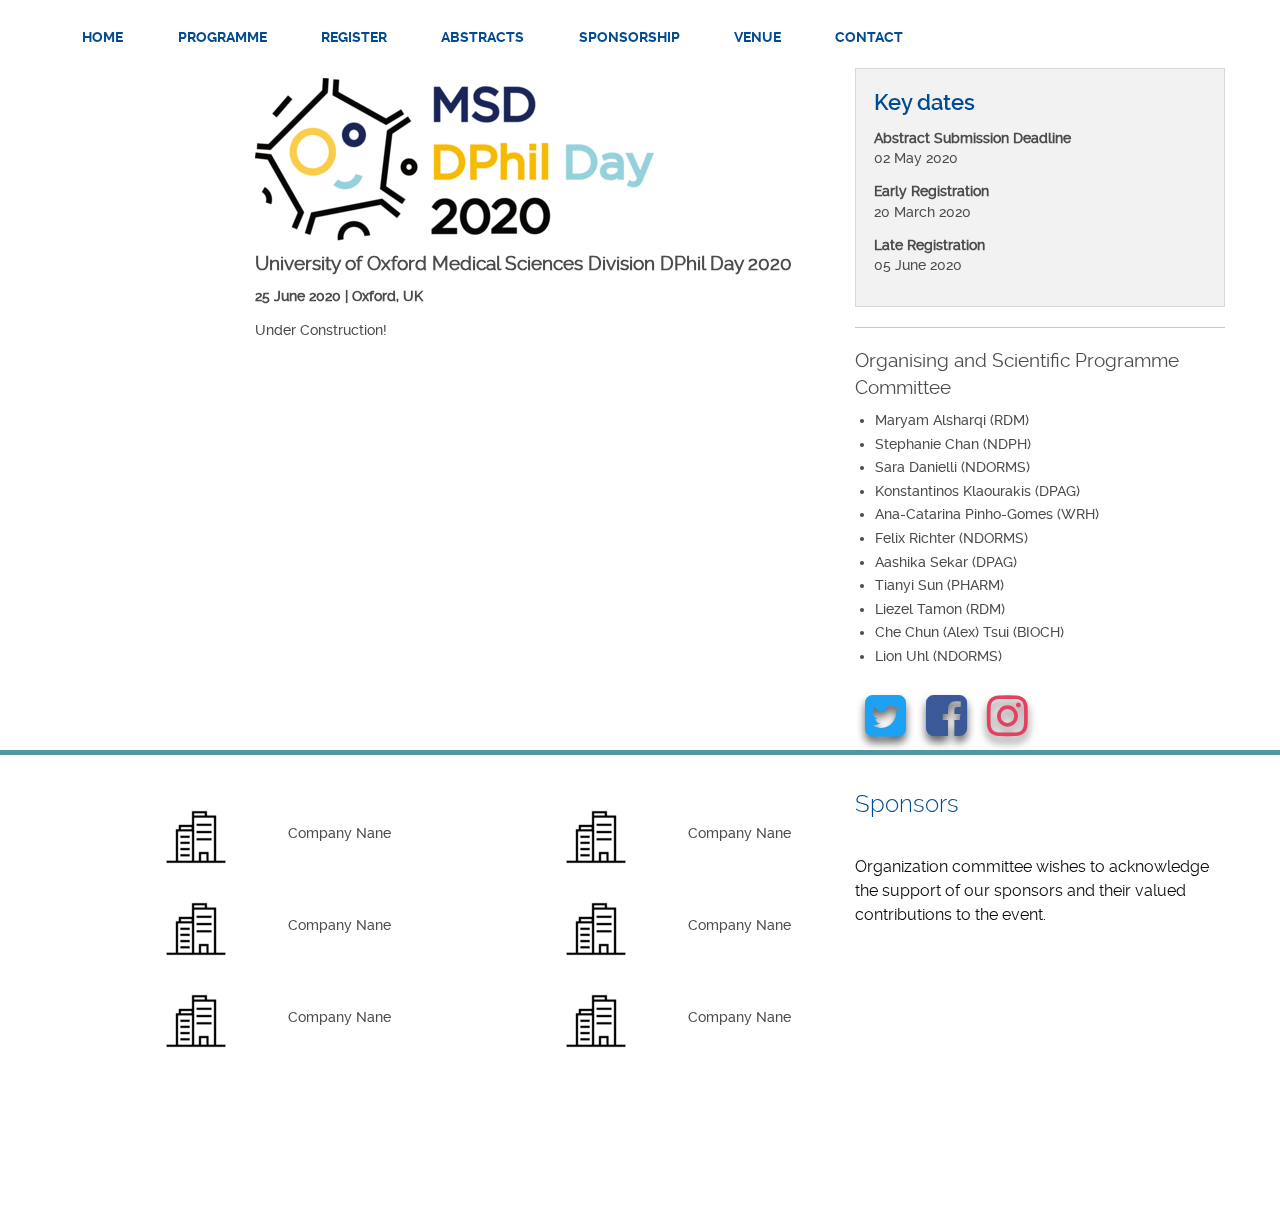
==== commit 1ff95839: "Update abstracts.html" ====
--- a/abstracts.html
+++ b/abstracts.html
@@ -82,9 +82,9 @@
 </ul>
 <link rel="stylesheet" href="https://maxcdn.bootstrapcdn.com/font-awesome/4.7.0/css/font-awesome.min.css">
 <div class="wrapper">
-   <a target="_blank" href="https://twitter.com/SuleymanSelim"><i class="fa fa-3x fa-twitter-square"></i></a>
-   <a target="_blank" href="https://github.com/suleymanselim"><i class="fa fa-3x fa-github-square"></i></a>
-   <a target="_blank" href="https://www.instagram.com/suleymanselim"><i class="fa fa-3x fa-instagram"></i>
+   <a target="_blank" href="https://twitter.com/"><i class="fa fa-3x fa-twitter-square"></i></a>
+   <a target="_blank" href="https://facebook.com/"><i class="fa fa-3x fa-facebook-square"></i></a>
+   <a target="_blank" href="https://www.instagram.com/"><i class="fa fa-3x fa-instagram"></i>
 </div></a>
         </div>
     </div>
